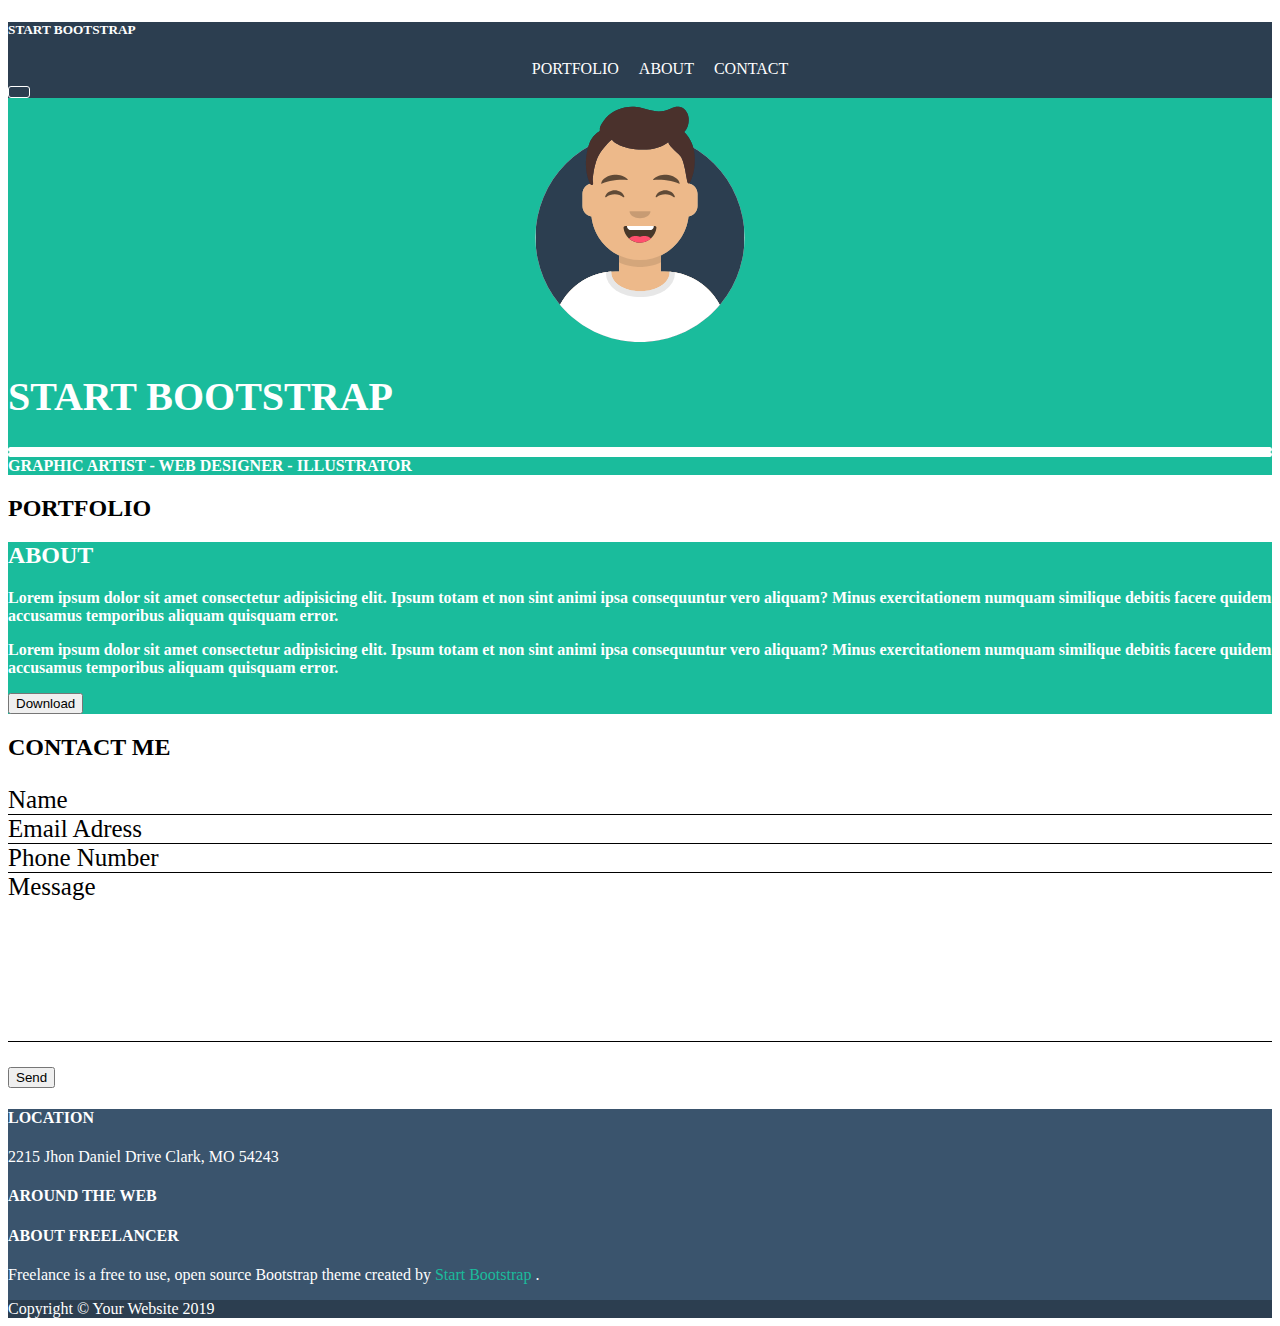
==== index.html @ 0c0be800 "Aggiunge contenuto hero" ====
<!DOCTYPE html>
<html lang="en">
<head>
    <meta charset="UTF-8">
    <meta http-equiv="X-UA-Compatible" content="IE=edge">
    <meta name="viewport" content="width=device-width, initial-scale=1.0">
    <link href="https://cdn.jsdelivr.net/npm/bootstrap@5.2.2/dist/css/bootstrap.min.css" rel="stylesheet" integrity="sha384-Zenh87qX5JnK2Jl0vWa8Ck2rdkQ2Bzep5IDxbcnCeuOxjzrPF/et3URy9Bv1WTRi" crossorigin="anonymous">
    <link rel="stylesheet" href="https://cdnjs.cloudflare.com/ajax/libs/font-awesome/6.2.0/css/all.min.css" integrity="sha512-xh6O/CkQoPOWDdYTDqeRdPCVd1SpvCA9XXcUnZS2FmJNp1coAFzvtCN9BmamE+4aHK8yyUHUSCcJHgXloTyT2A==" crossorigin="anonymous" referrerpolicy="no-referrer" />
    <link rel="stylesheet" href="css/style.css">
    <title>Bootstrap Freelancer</title>
</head>
<body class="debug">
    <header class="py-4">
        <div class="container">
            <div class="row align-items-center">
                <!-- prima colonna -->
                <div class="col">
                    <h5 class="mb-0">START BOOTSTRAP</h5>
                </div>
                <!-- /prima colonna -->
                <!-- seconda colonna sm -->
                <div class="col-6 d-none d-sm-block">
                    <ul class="p-0 ms-main-nav">
                        <li>
                            <a href="#">PORTFOLIO</a>
                        </li>
                        <li>
                            <a href="#">ABOUT</a>
                        </li>
                        <li>
                            <a href="#">CONTACT</a>
                        </li>
                    </ul>
                </div>
                <!-- /seconda colonna sm -->
                <!-- seconda colonna xs -->
                <div class="col-2 d-block d-sm-none">
                    <button class="ms-btn-primary"><i class="fa-solid fa-bars"></i></button>
                </div>
                <!-- /seconda colonna xs -->
            </div>
        </div>
    </header>
    <main>
        <!-- sezione HERO -->
        <section id="ms-hero" class="py-5">
            <div class="container text-center">
                <div class="ms-hero-img">
                    <img class="img-fluid" src="img/avatar.svg" alt="immagine avatar">
                </div>
                <h1 class="py-4">START BOOTSTRAP</h1>
                <!-- decorazioni -->
                <div class="row justify-content-center align-items-center mb-4">
                    <div class="col-2 ms-lateral-col"></div>
                    <div class="col-2 ms-col-center"><i class="fa-solid fa-star"></i></div>
                    <div class="col-2 ms-lateral-col"></div>
                </div>
                <!-- /decorazioni -->
                <span>GRAPHIC ARTIST - WEB DESIGNER - ILLUSTRATOR</span>
            </div>
        </section>
        <!-- /sezione HERO -->
        <!-- sezione PORTFOLIO -->
        <section id="ms-portfolio" class="py-5">
            <div class="container text-center">
                <h2>PORTFOLIO</h2>
                <!-- decorazioni -->
                <div class="row justify-content-center my-4">
                    <div class="col-2"></div>
                    <div class="col-1"></div>
                    <div class="col-2"></div>
                </div>
                <!-- /decorazioni -->
                <!-- cards -->
                <div class="row">
                    <div class="col-12 col-sm-6 col-lg-4 p-3">
                        <div class="ms-img-card"></div>
                    </div>
                    <div class="col-12 col-sm-6 col-lg-4 p-3">
                        <div class="ms-img-card"></div>
                    </div>
                    <div class="col-12 col-sm-6 col-lg-4 p-3">
                        <div class="ms-img-card"></div>
                    </div>
                    <div class="col-12 col-sm-6 col-lg-4 p-3">
                        <div class="ms-img-card"></div>
                    </div>
                    <div class="col-12 col-sm-6 col-lg-4 p-3">
                        <div class="ms-img-card"></div>
                    </div>
                    <div class="col-12 col-sm-6 col-lg-4 p-3">
                        <div class="ms-img-card"></div>
                    </div>
                </div>
                <!-- /cards -->
            </div>
        </section>
        <!-- /sezione PORTFOLIO -->
        <!-- sezione ABOUT -->
        <section id="ms-about" class="py-5">
            <div class="container">
                <h2 class="text-center">ABOUT</h2>
                <!-- decorazioni -->
                <div class="row justify-content-center my-4">
                    <div class="col-2"></div>
                    <div class="col-1"></div>
                    <div class="col-2"></div>
                </div>
                <!-- /decorazioni -->
                <!-- testo -->
                <div class="row justify-content-center">
                    <div class="col-8 col-sm-4">
                        <p>Lorem ipsum dolor sit amet consectetur adipisicing elit. Ipsum totam et non sint animi ipsa consequuntur vero aliquam? Minus exercitationem numquam similique debitis facere quidem accusamus temporibus aliquam quisquam error.</p>
                    </div>
                    <div class="col-8 col-sm-4">
                        <p>Lorem ipsum dolor sit amet consectetur adipisicing elit. Ipsum totam et non sint animi ipsa consequuntur vero aliquam? Minus exercitationem numquam similique debitis facere quidem accusamus temporibus aliquam quisquam error.</p>
                    </div>
                </div>
                <!-- /testo -->
                <!-- bottone download -->
                <div class="row justify-content-center my-3">
                    <button>Download</button>
                </div>
                <!-- /bottone download -->
            </div>
        </section>
        <!-- /sezione ABOUT -->
        <!-- sezione CONTACT -->
        <section id="ms-contact" class="py-5">
            <div class="container">
                <h2 class="text-center">CONTACT ME</h2>
                <!-- decorazioni -->
                <div class="row justify-content-center my-4">
                    <div class="col-2"></div>
                    <div class="col-1"></div>
                    <div class="col-2"></div>
                </div>
                <!-- /decorazioni -->
                <!-- contact form -->
                <div class="row justify-content-center">
                    <div class="col-8">
                        <ul class="ms-form">
                            <li class="pb-4">
                                <a href="#">Name</a>
                            </li>
                            <li class="py-4">
                                <a href="#">Email Adress</a>
                            </li>
                            <li class="py-4">
                                <a href="#">Phone Number</a>
                            </li>
                            <li class="pt-4">
                                <a href="#">Message</a>
                            </li>
                        </ul>
                    </div>
                </div>
                <!-- /contact form -->
                <!-- bottone send -->
                <div class="row">
                    <div class="col offset-2">
                        <button class="mt-3">Send</button>
                    </div>
                </div>     
                <!-- /bottone send -->        
            </div>
        </section>
        <!-- /sezione CONTACT -->
    </main>
    <footer class="pt-5">
        <!-- parte superiore footer -->
        <div class="container ms-footer-top pb-5">
            <div class="row justify-content-around">
                <!-- prima colonna -->
                <div class="col12 col-sm-3 text-center">
                    <h4>LOCATION</h4>
                    <div>2215 Jhon Daniel Drive Clark, MO 54243</div>
                </div>
                <!-- /prima colonna -->
                <!-- seconda colonna -->
                <div class="col12 col-sm-4 text-center my-5 my-sm-0">
                    <h4>AROUND THE WEB</h4>
                    <div class="row justify-content-center">
                        <div class="col-2 col-sm-3"></div>
                        <div class="col-2 col-sm-3"></div>
                        <div class="col-2 col-sm-3"></div>
                        <div class="col-2 col-sm-3"></div>
                    </div>
                </div>
                <!-- /seconda colonna -->
                <!-- terza colonna -->
                <div class="col12 col-sm-3 text-center">
                    <h4>ABOUT FREELANCER</h4>
                    <p>Freelance is a free to use, open source Bootstrap theme created by <a href="#">Start Bootstrap</a> .</p>
                </div>
                <!-- /terza colonna -->
            </div>
        </div>
        <!-- /parte superiore footer -->
        <!-- parte inferiore footer -->
        <div class="ms-footerbottom text-center py-5">
            <span>Copyright © Your Website 2019</span>
        </div>
        <!-- /parte inferiore footer -->
    </footer>
    <script src="https://cdn.jsdelivr.net/npm/bootstrap@5.2.2/dist/js/bootstrap.bundle.min.js" integrity="sha384-OERcA2EqjJCMA+/3y+gxIOqMEjwtxJY7qPCqsdltbNJuaOe923+mo//f6V8Qbsw3" crossorigin="anonymous"></script>
</body>
</html>
---- css/style.css ----
/* VARIABLES */
:root{
    --ms-primary-color: #2c3e50;
    --ms-secondary-color: #1abc9c;
}
/* HEADER */
header{
    background-color: var(--ms-primary-color);
    color: white;
    position: sticky;
    top: 0;
    left: 0;
    width: 100%;
}
.ms-main-nav{
    list-style: none;  
    display: flex;  
    align-items: center;
    margin: auto;
    justify-content: center;
}
.ms-main-nav li{
    padding: 0 .625rem;
}
.ms-main-nav a{
    text-decoration: none;
    color: inherit;
}
.ms-btn-primary{
    border: .0625rem solid white;
    background-color: transparent;
    color: #888888;
    border-radius: .1875rem;
    padding: .3125rem .625rem;
    line-height: 0;
}
/* sezione HERO */
#ms-hero{
    background-color: var(--ms-secondary-color);
    color: white;
    font-weight: bold;
}
.ms-hero-img{
    max-width: 14.375rem;
    margin-left: auto;
    margin-right: auto;
}
#ms-hero h1{
    font-size: 2.5rem;
    font-weight: bold;
}
.ms-lateral-col{
    height: .3125rem;
    background-color: white;
    border-radius: .3125rem;
}
.ms-col-center{
    font-size: 2.1875rem;
}
/* sezione ABOUT */
#ms-about{
    background-color: var(--ms-secondary-color);
    color: white;
    font-weight: bold;
}
#ms-about button{
    max-width: 9.375rem;
}
/* sezione CONTACT */
.ms-form{
    list-style: none; 
    font-size: 1.5625rem;
    padding-bottom: 8.75rem;
    border-bottom: 1px solid;
    padding-left: 0;
    margin-left: 0;
}
.ms-form a{
    text-decoration: none;
    color: inherit;
}
.ms-form li:not(:last-child) {
    border-bottom: 1px solid;
}
/* FOOTER */
footer{
    color: white;
    background-color: #3a546d;
}
.ms-footer-top a{
    text-decoration: none;
    color: var(--ms-secondary-color);
}
/* parte inferiore footer */
.ms-footerbottom{
    background-color: var(--ms-primary-color);
}
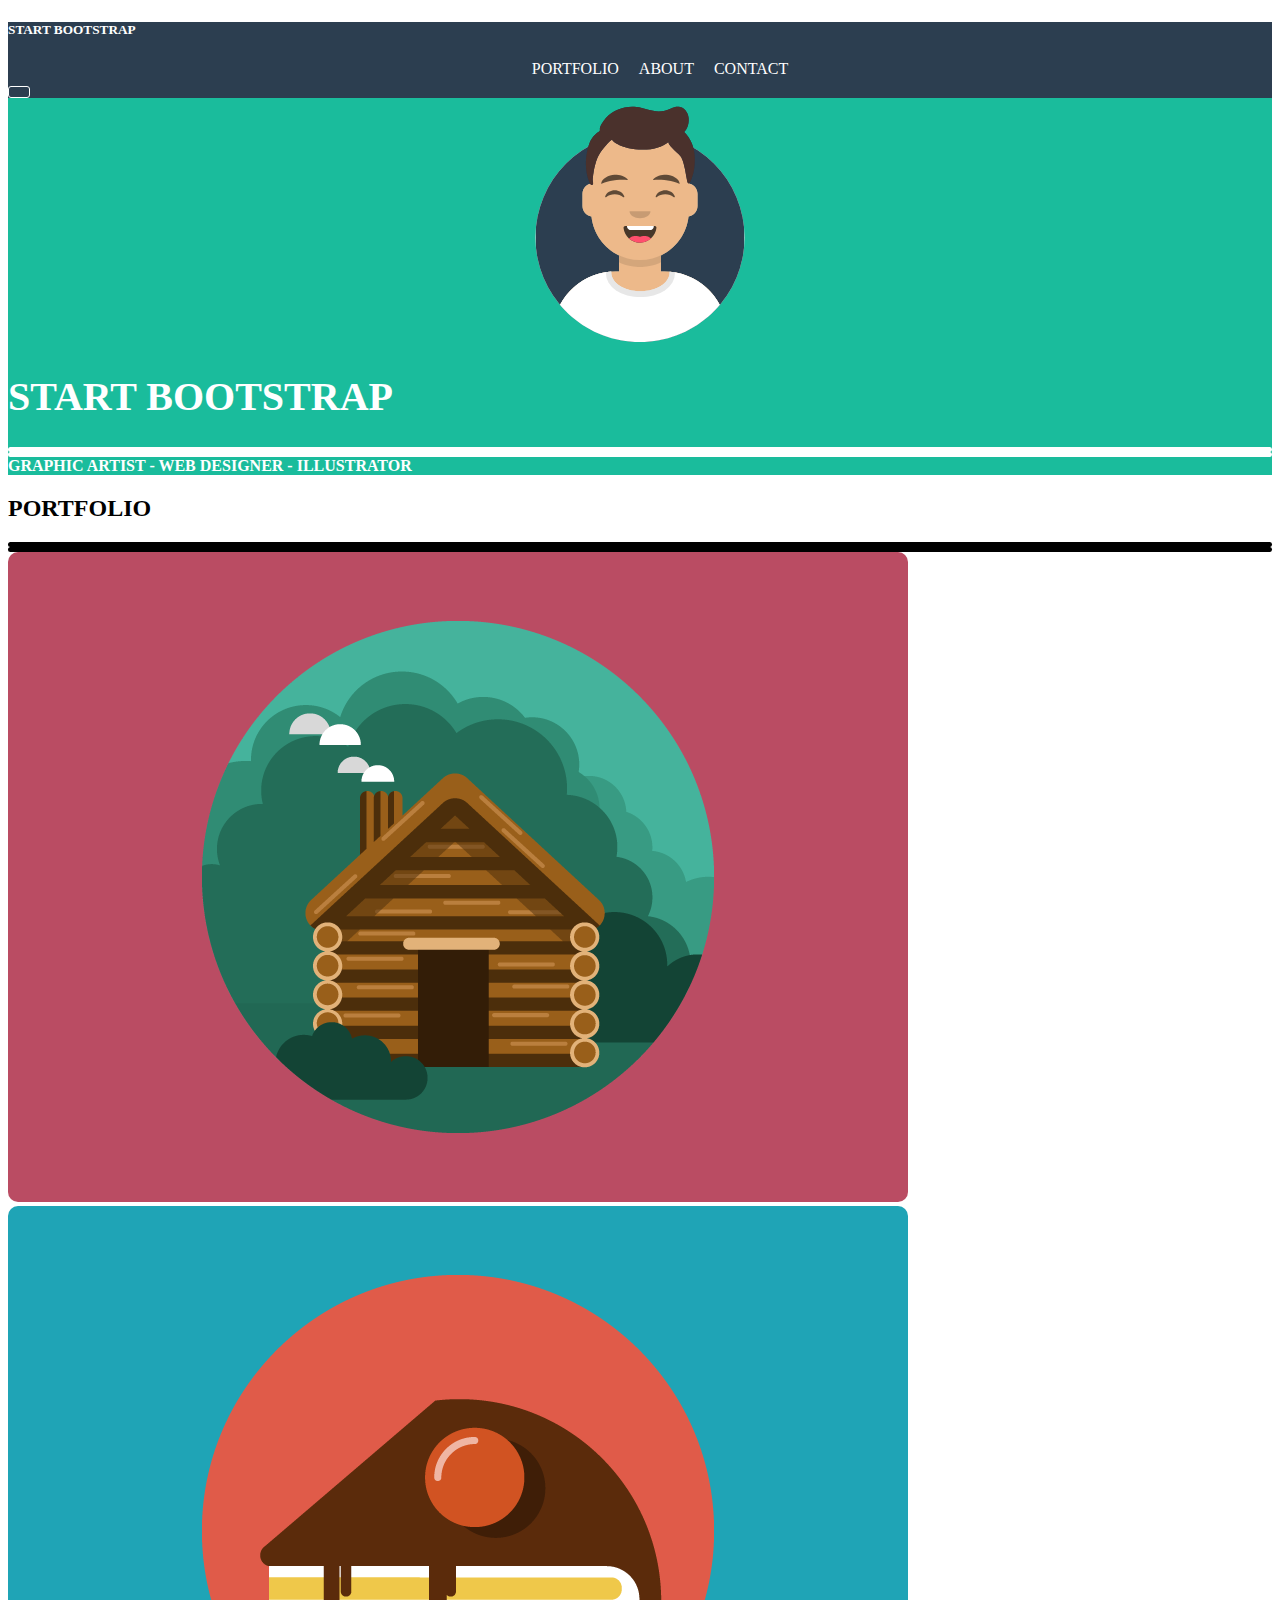
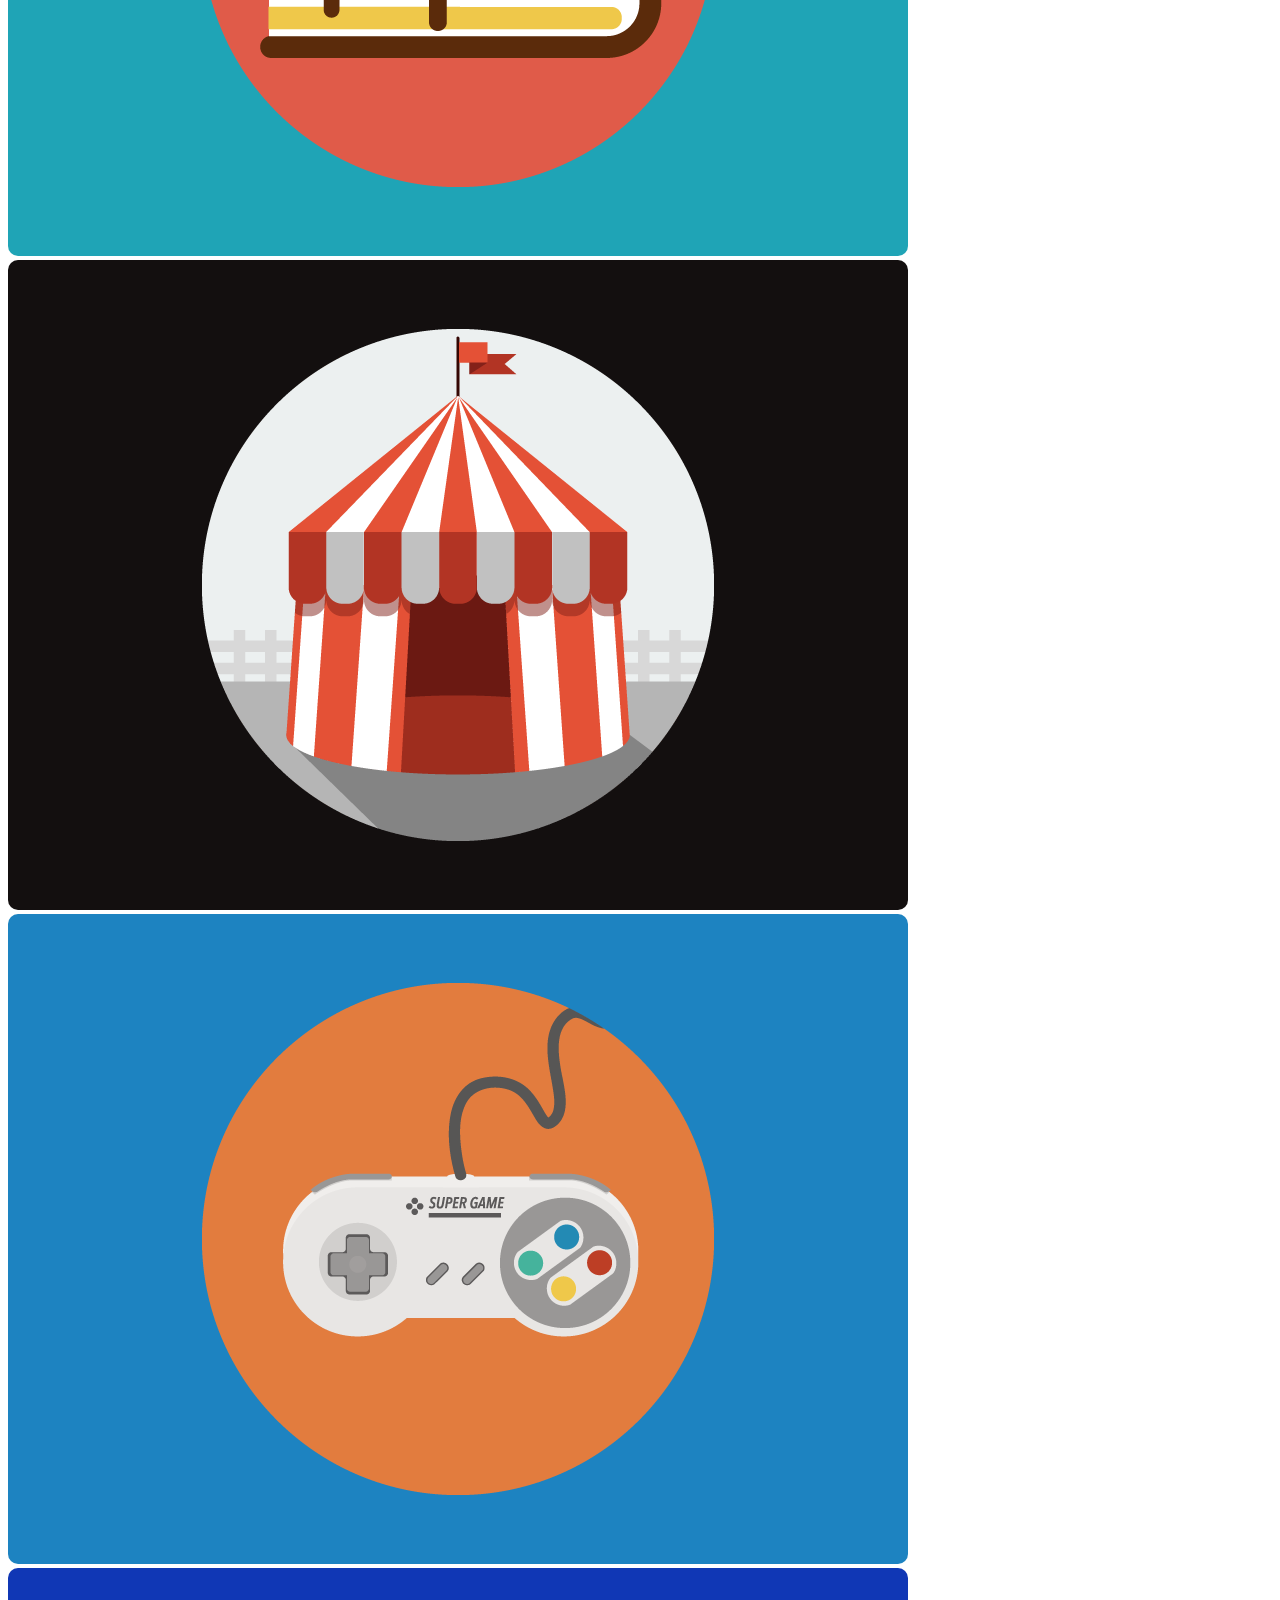
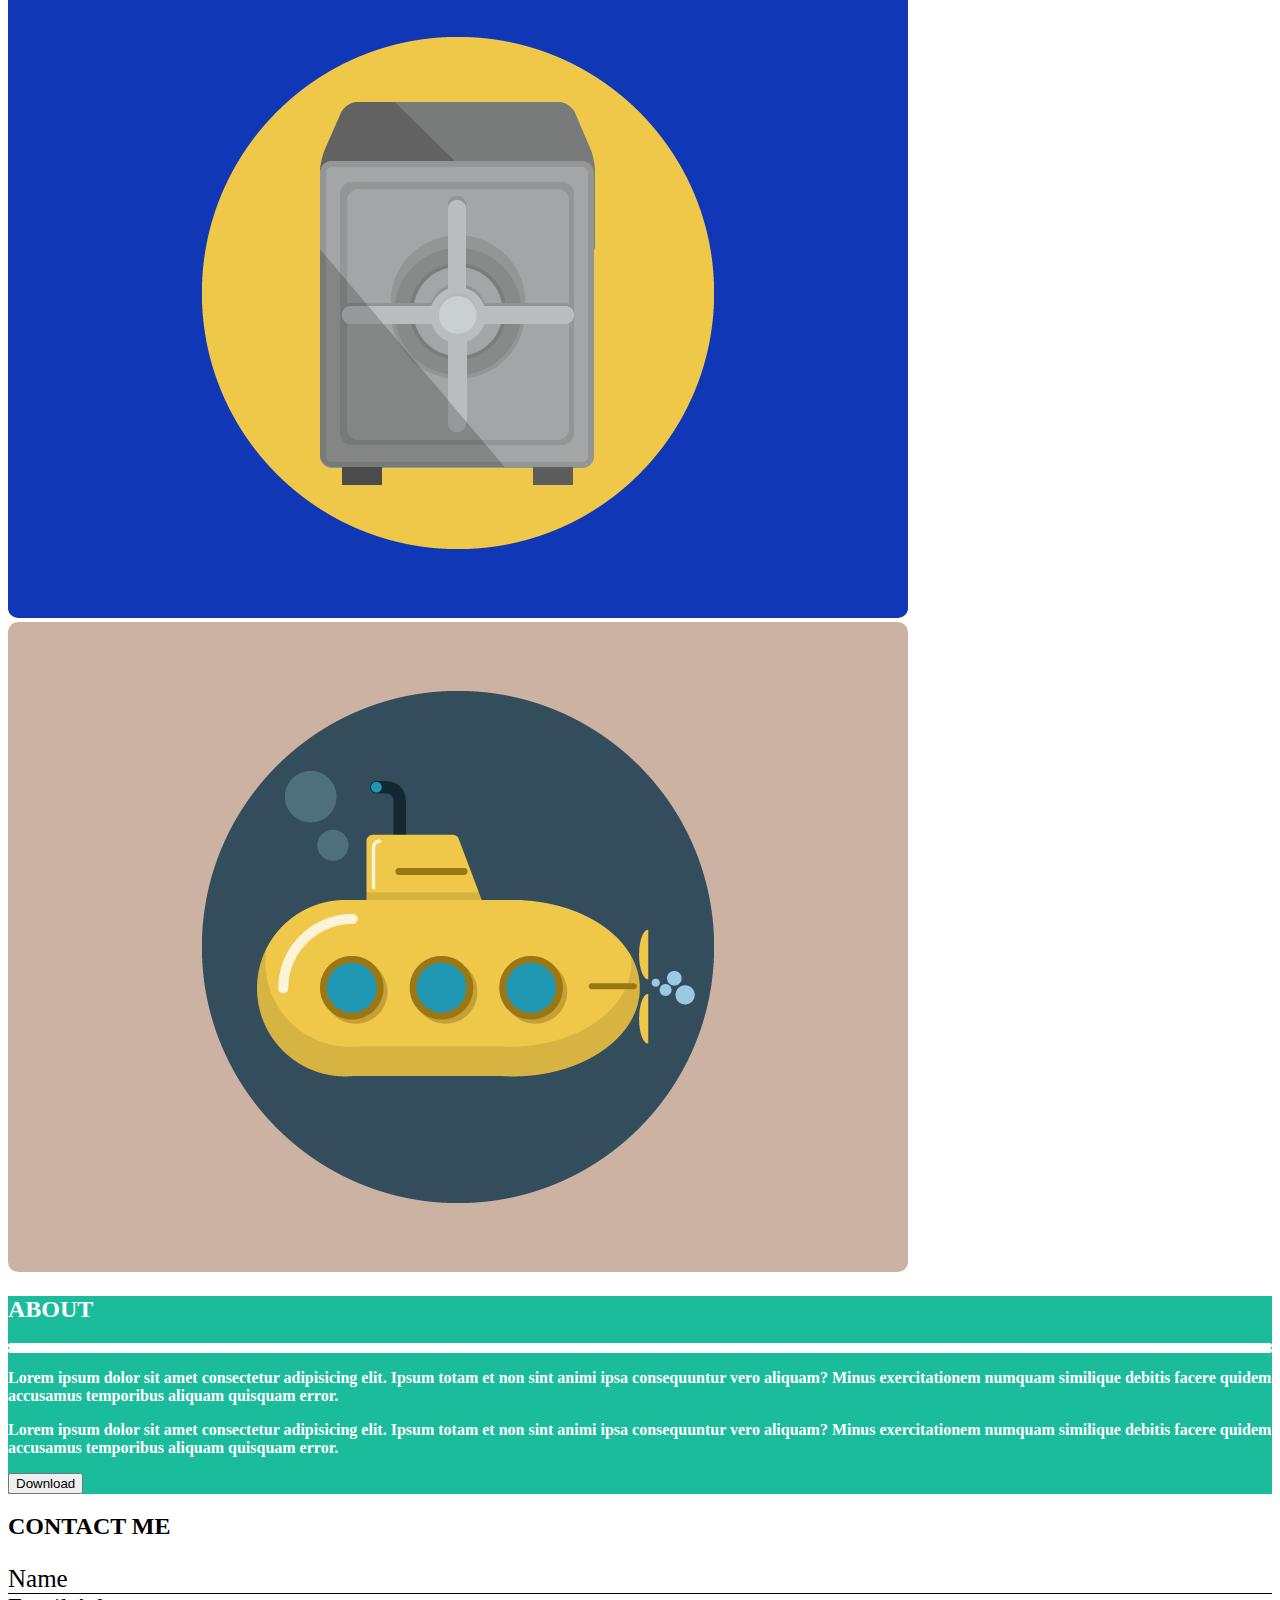
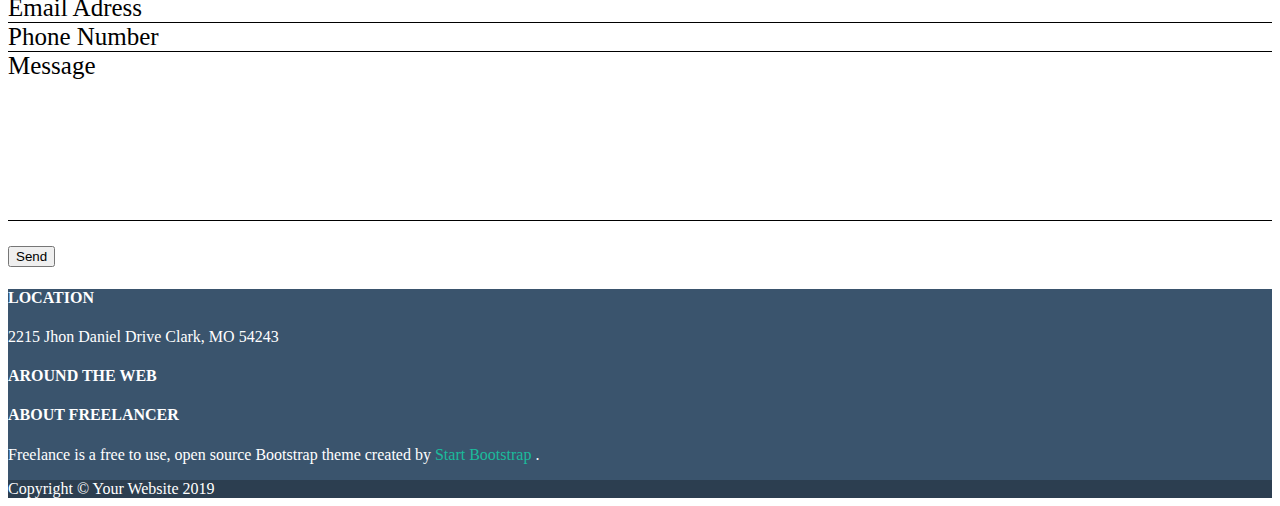
==== commit 648ff9e9: "Aggiunge contenuto sezione portfolio" ====
--- a/index.html
+++ b/index.html
@@ -51,9 +51,9 @@
                 <h1 class="py-4">START BOOTSTRAP</h1>
                 <!-- decorazioni -->
                 <div class="row justify-content-center align-items-center mb-4">
-                    <div class="col-2 ms-lateral-col"></div>
+                    <div class="col-2 ms-lateral-col white-dec"></div>
                     <div class="col-2 ms-col-center"><i class="fa-solid fa-star"></i></div>
-                    <div class="col-2 ms-lateral-col"></div>
+                    <div class="col-2 ms-lateral-col white-dec"></div>
                 </div>
                 <!-- /decorazioni -->
                 <span>GRAPHIC ARTIST - WEB DESIGNER - ILLUSTRATOR</span>
@@ -65,31 +65,31 @@
             <div class="container text-center">
                 <h2>PORTFOLIO</h2>
                 <!-- decorazioni -->
-                <div class="row justify-content-center my-4">
-                    <div class="col-2"></div>
-                    <div class="col-1"></div>
-                    <div class="col-2"></div>
+                <div class="row justify-content-center align-items-center mb-4">
+                    <div class="col-2 ms-lateral-col black-dec"></div>
+                    <div class="col-2 ms-col-center"><i class="fa-solid fa-star"></i></div>
+                    <div class="col-2 ms-lateral-col black-dec"></div>
                 </div>
                 <!-- /decorazioni -->
                 <!-- cards -->
                 <div class="row">
                     <div class="col-12 col-sm-6 col-lg-4 p-3">
-                        <div class="ms-img-card"></div>
-                    </div>
-                    <div class="col-12 col-sm-6 col-lg-4 p-3">
-                        <div class="ms-img-card"></div>
-                    </div>
-                    <div class="col-12 col-sm-6 col-lg-4 p-3">
-                        <div class="ms-img-card"></div>
-                    </div>
-                    <div class="col-12 col-sm-6 col-lg-4 p-3">
-                        <div class="ms-img-card"></div>
-                    </div>
-                    <div class="col-12 col-sm-6 col-lg-4 p-3">
-                        <div class="ms-img-card"></div>
-                    </div>
-                    <div class="col-12 col-sm-6 col-lg-4 p-3">
-                        <div class="ms-img-card"></div>
+                        <img class="img-fluid" src="img/cabin.png" alt="immagine baita">
+                    </div>
+                    <div class="col-12 col-sm-6 col-lg-4 p-3">
+                        <img class="img-fluid" src="img/cake.png" alt="immagine torta">
+                    </div>
+                    <div class="col-12 col-sm-6 col-lg-4 p-3">
+                        <img class="img-fluid" src="img/circus.png" alt="immagine circo">
+                    </div>
+                    <div class="col-12 col-sm-6 col-lg-4 p-3">
+                        <img class="img-fluid" src="img/game.png" alt="immagine joystick">
+                    </div>
+                    <div class="col-12 col-sm-6 col-lg-4 p-3">
+                        <img class="img-fluid" src="img/safe.png" alt="immagine cassaforte">
+                    </div>
+                    <div class="col-12 col-sm-6 col-lg-4 p-3">
+                        <img class="img-fluid" src="img/submarine.png" alt="immagine cassaforte">
                     </div>
                 </div>
                 <!-- /cards -->
@@ -101,10 +101,10 @@
             <div class="container">
                 <h2 class="text-center">ABOUT</h2>
                 <!-- decorazioni -->
-                <div class="row justify-content-center my-4">
-                    <div class="col-2"></div>
-                    <div class="col-1"></div>
-                    <div class="col-2"></div>
+                <div class="row justify-content-center align-items-center mb-4">
+                    <div class="col-2 ms-lateral-col white-dec"></div>
+                    <div class="col-2 ms-col-center text-center"><i class="fa-solid fa-star"></i></div>
+                    <div class="col-2 ms-lateral-col white-dec"></div>
                 </div>
                 <!-- /decorazioni -->
                 <!-- testo -->
--- a/css/style.css
+++ b/css/style.css
@@ -51,11 +51,20 @@
 }
 .ms-lateral-col{
     height: .3125rem;
-    background-color: white;
     border-radius: .3125rem;
 }
 .ms-col-center{
     font-size: 2.1875rem;
+}
+.white-dec{
+    background-color: white;
+}
+/* sezione PORTFOLIO */
+.black-dec{
+    background-color: black;
+}
+#ms-portfolio img{
+    border-radius: .625rem;
 }
 /* sezione ABOUT */
 #ms-about{
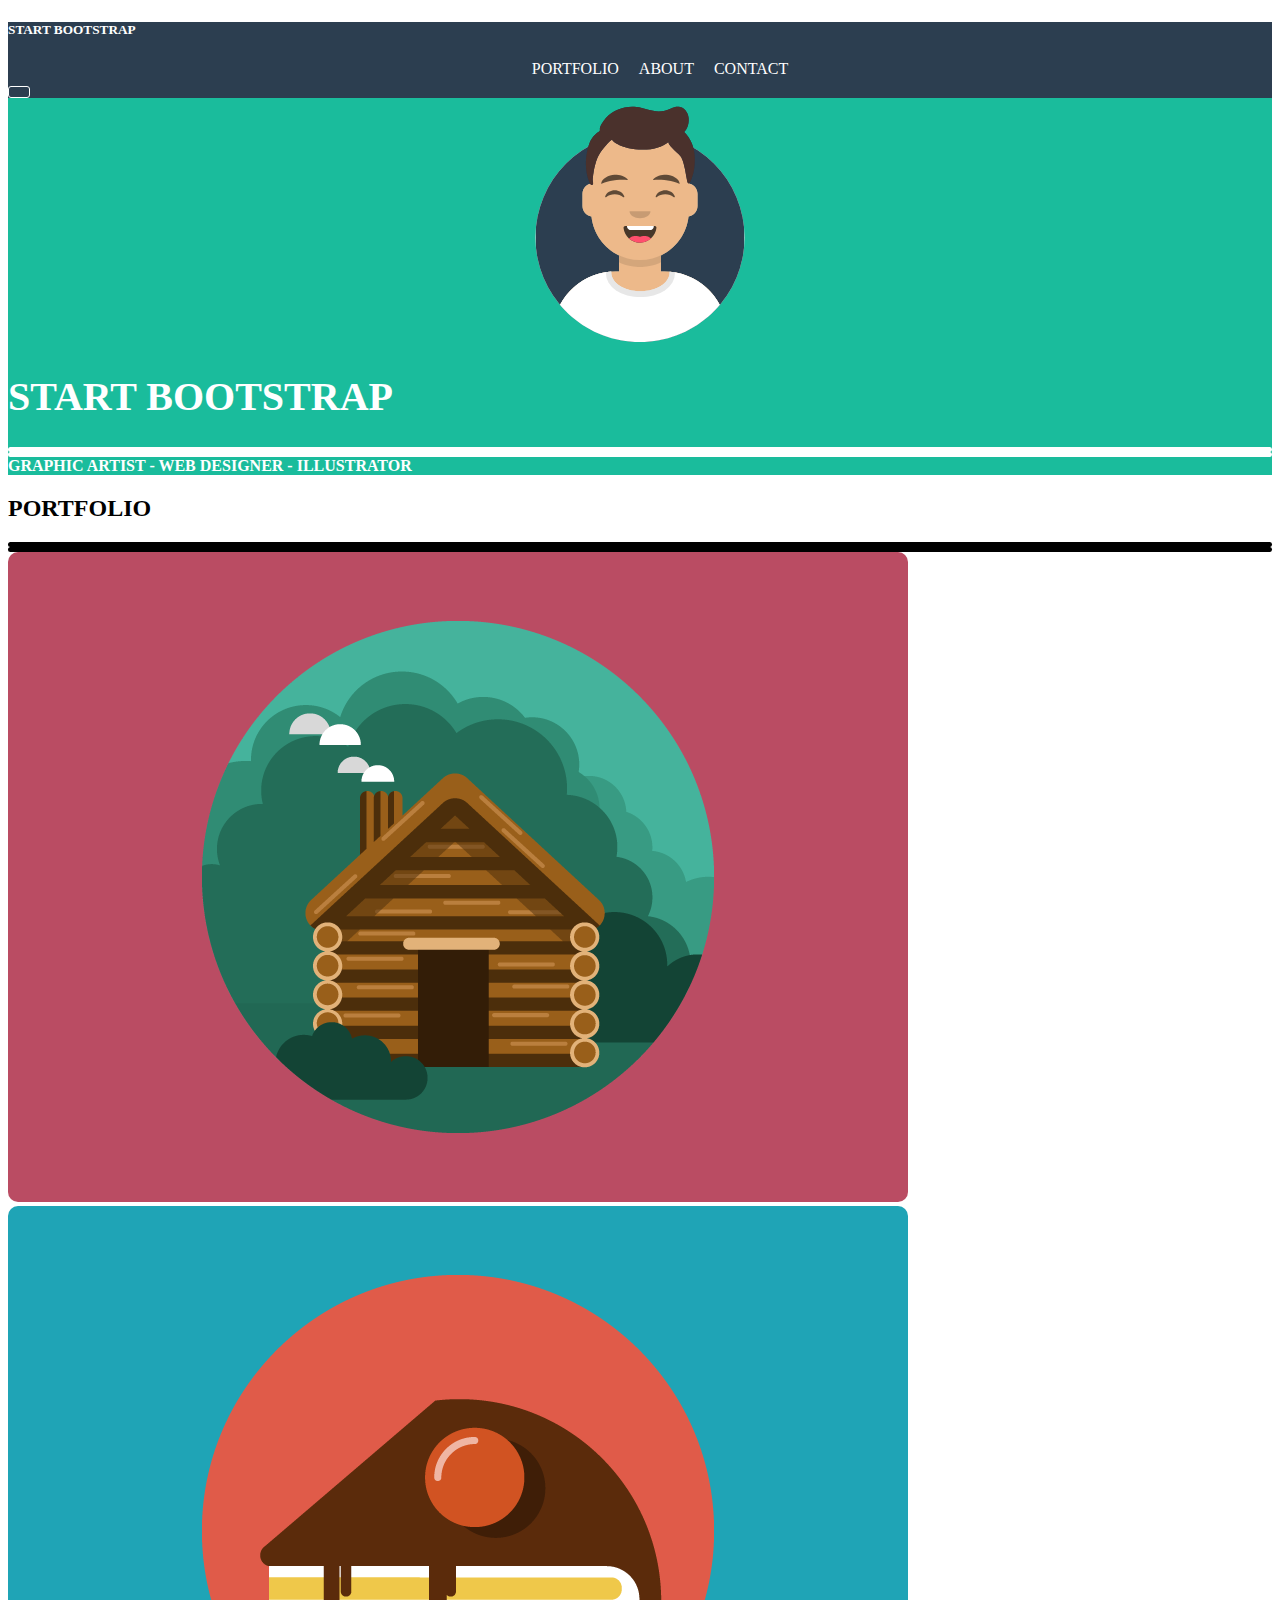
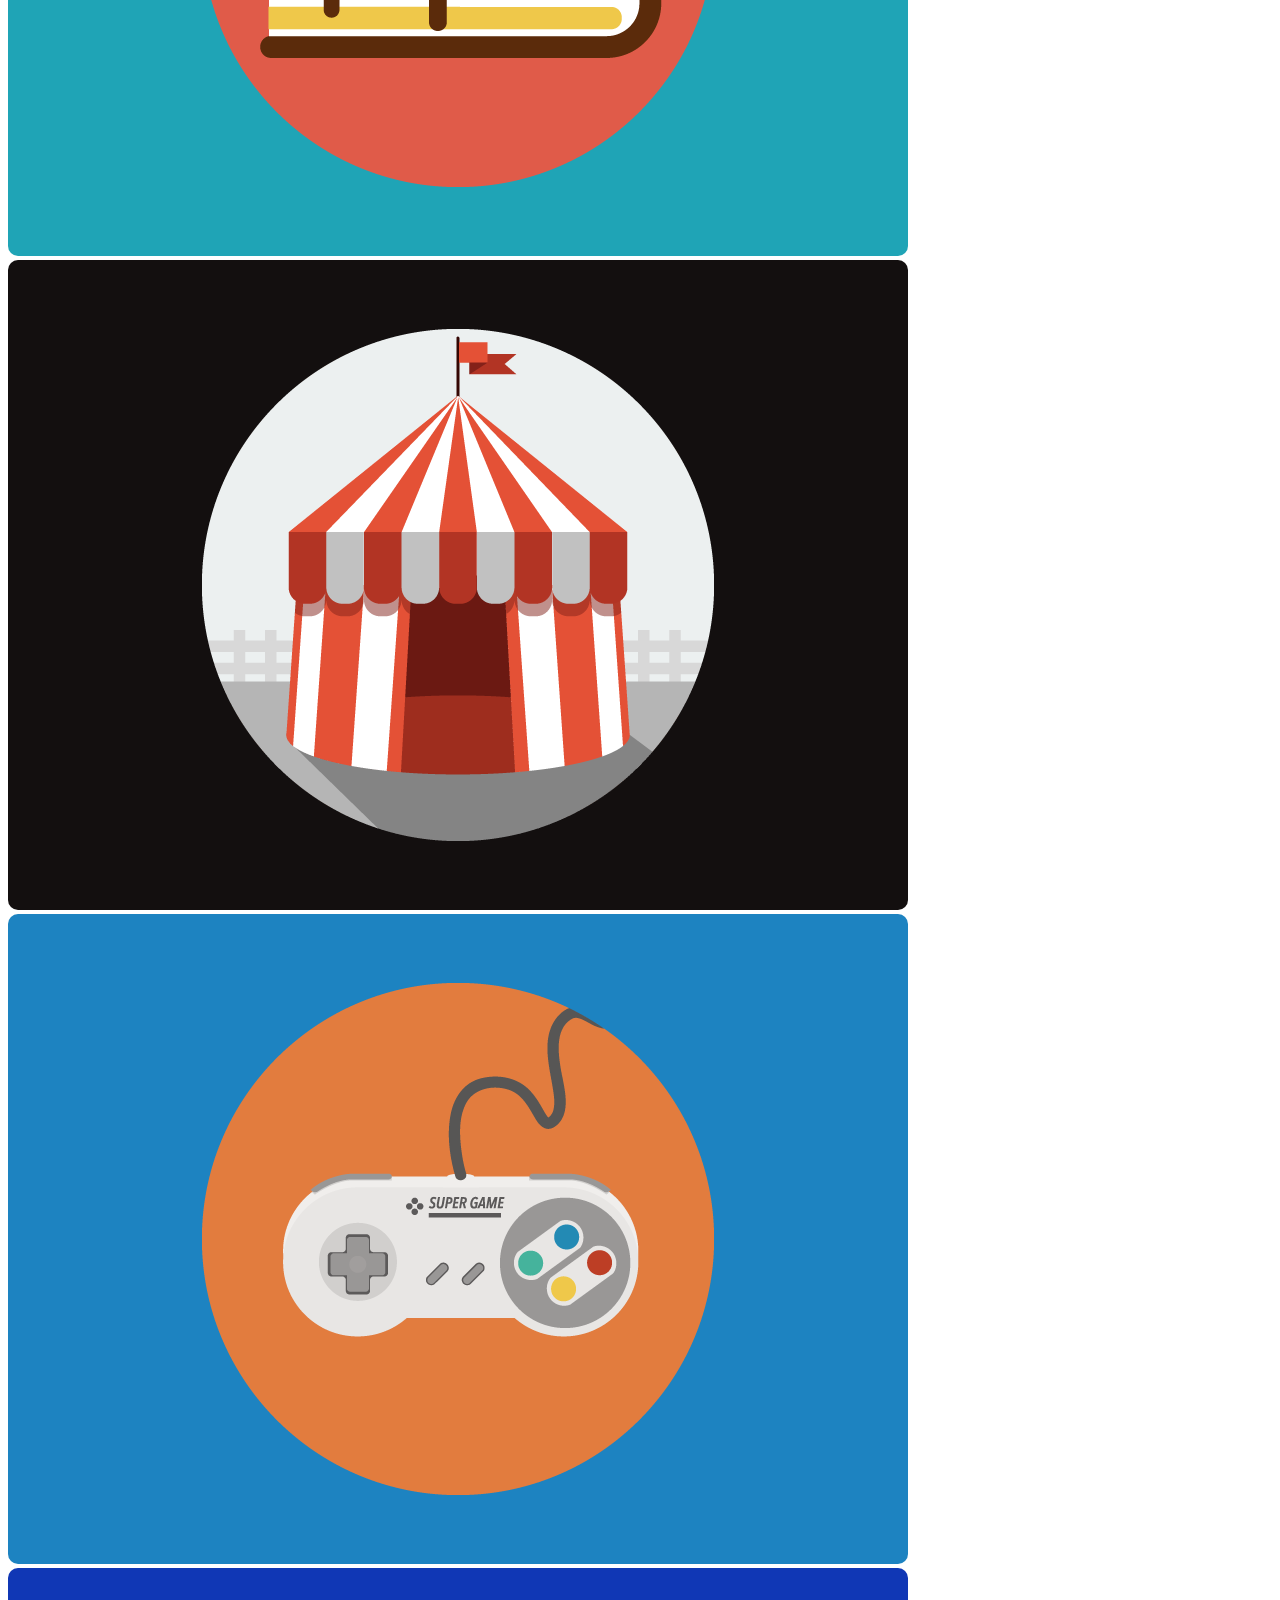
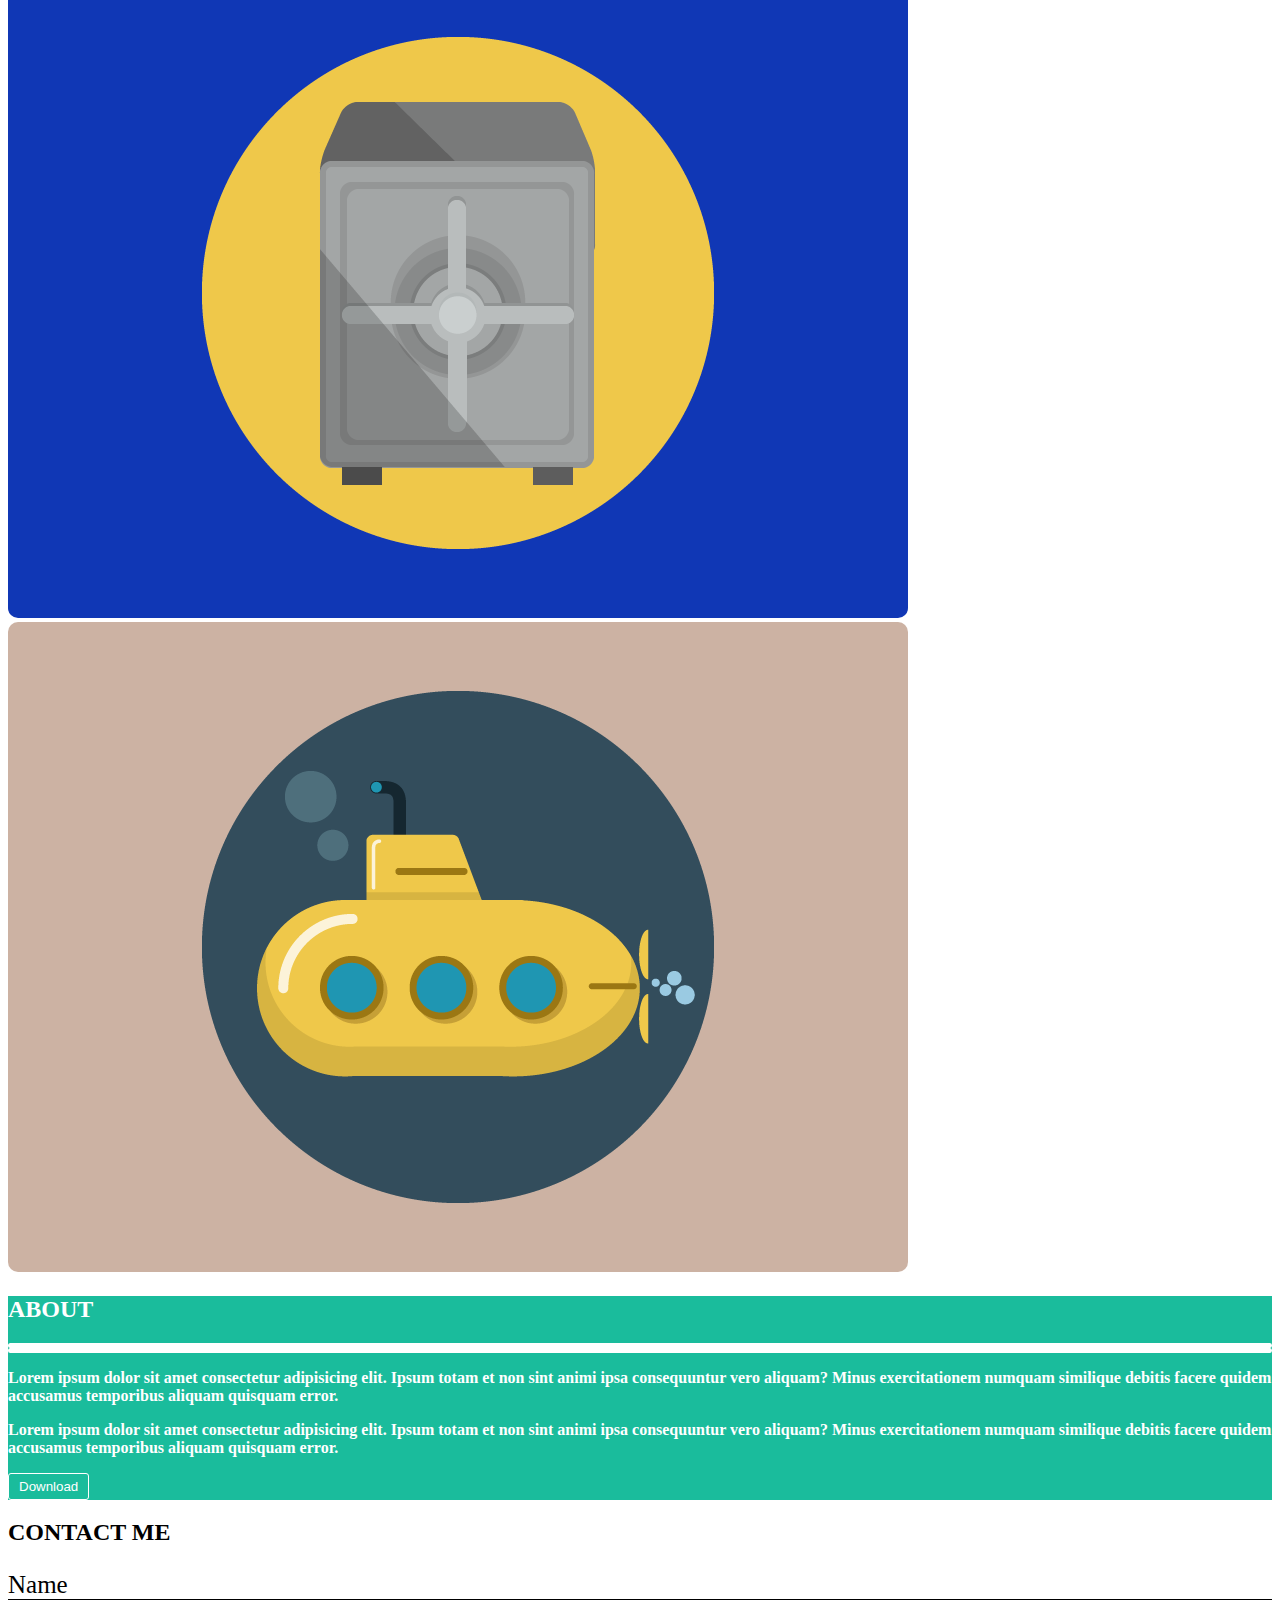
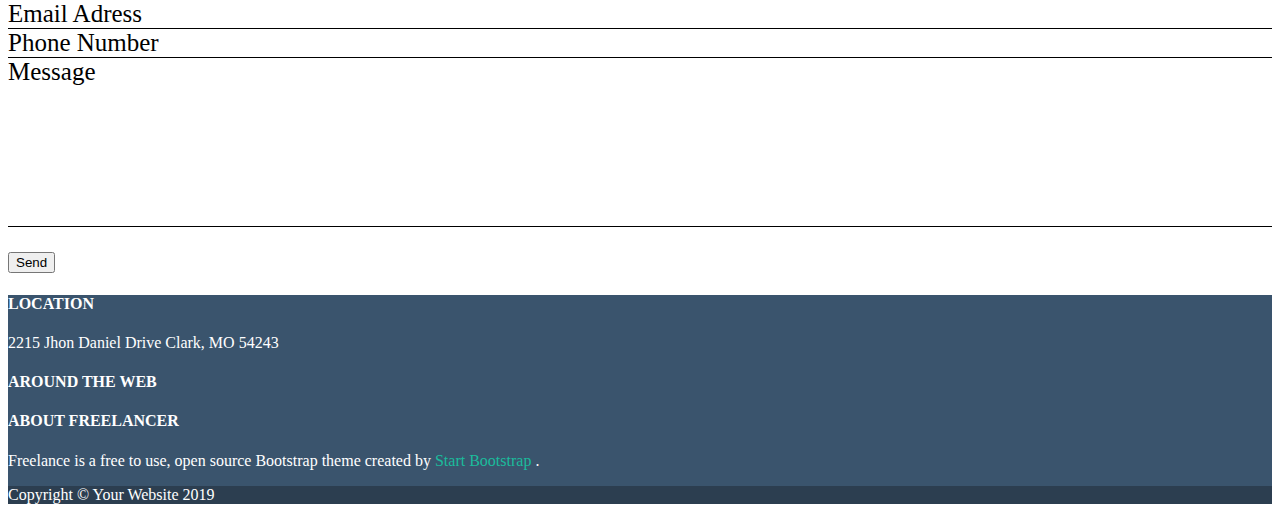
==== commit 248e6899: "Aggiunge contenuto sezione about" ====
--- a/index.html
+++ b/index.html
@@ -9,7 +9,7 @@
     <link rel="stylesheet" href="css/style.css">
     <title>Bootstrap Freelancer</title>
 </head>
-<body class="debug">
+<body>
     <header class="py-4">
         <div class="container">
             <div class="row align-items-center">
@@ -35,7 +35,7 @@
                 <!-- /seconda colonna sm -->
                 <!-- seconda colonna xs -->
                 <div class="col-2 d-block d-sm-none">
-                    <button class="ms-btn-primary"><i class="fa-solid fa-bars"></i></button>
+                    <button class="ms-btn-primary ms-btn"><i class="fa-solid fa-bars"></i></button>
                 </div>
                 <!-- /seconda colonna xs -->
             </div>
@@ -119,7 +119,7 @@
                 <!-- /testo -->
                 <!-- bottone download -->
                 <div class="row justify-content-center my-3">
-                    <button>Download</button>
+                    <button class="ms-btn ms-secondary-btn"><i class="fa-solid fa-download"></i> Download</button>
                 </div>
                 <!-- /bottone download -->
             </div>
--- a/css/style.css
+++ b/css/style.css
@@ -2,6 +2,12 @@
 :root{
     --ms-primary-color: #2c3e50;
     --ms-secondary-color: #1abc9c;
+}
+/* BUTTONS */
+.ms-btn{
+    background-color: transparent;
+    border-radius: .1875rem;
+    padding: .3125rem .625rem;
 }
 /* HEADER */
 header{
@@ -28,10 +34,7 @@
 }
 .ms-btn-primary{
     border: .0625rem solid white;
-    background-color: transparent;
     color: #888888;
-    border-radius: .1875rem;
-    padding: .3125rem .625rem;
     line-height: 0;
 }
 /* sezione HERO */
@@ -72,8 +75,10 @@
     color: white;
     font-weight: bold;
 }
-#ms-about button{
+.ms-secondary-btn{
     max-width: 9.375rem;
+    border: 1px solid white;
+    color:white;
 }
 /* sezione CONTACT */
 .ms-form{
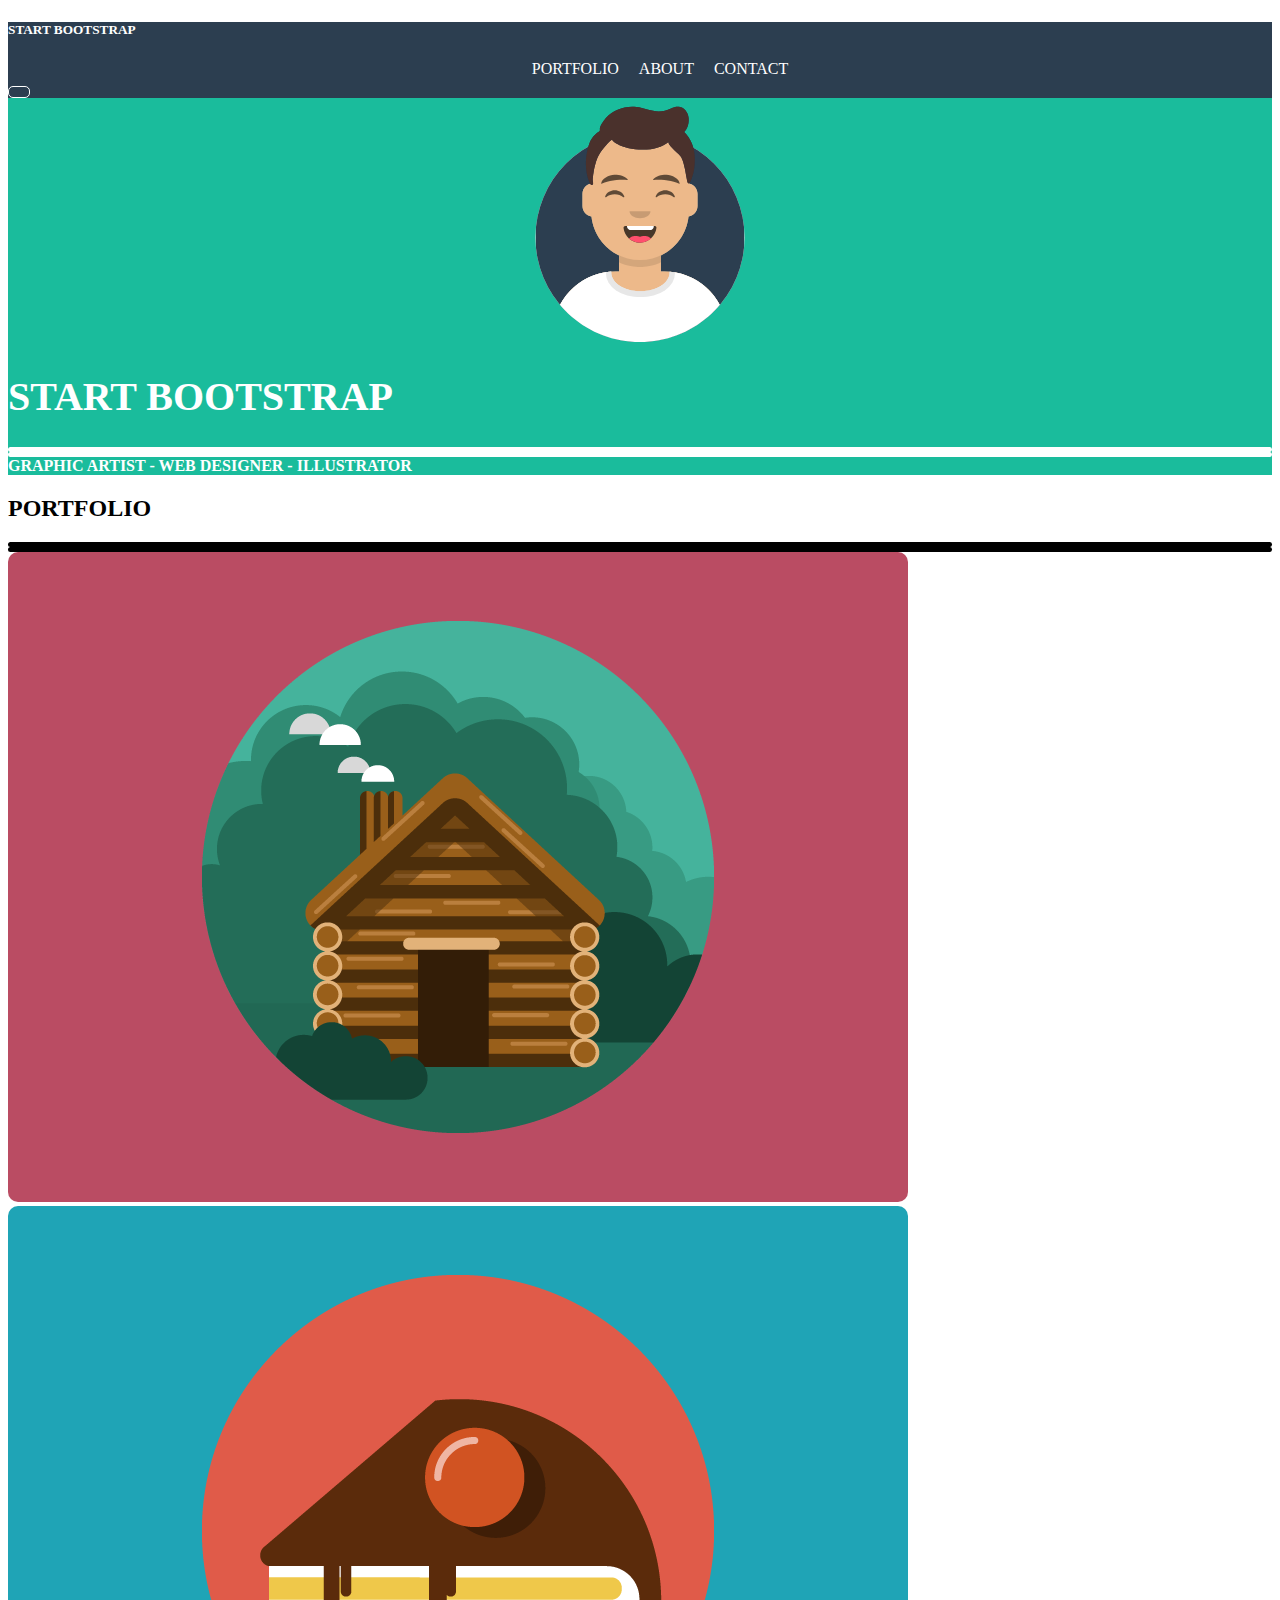
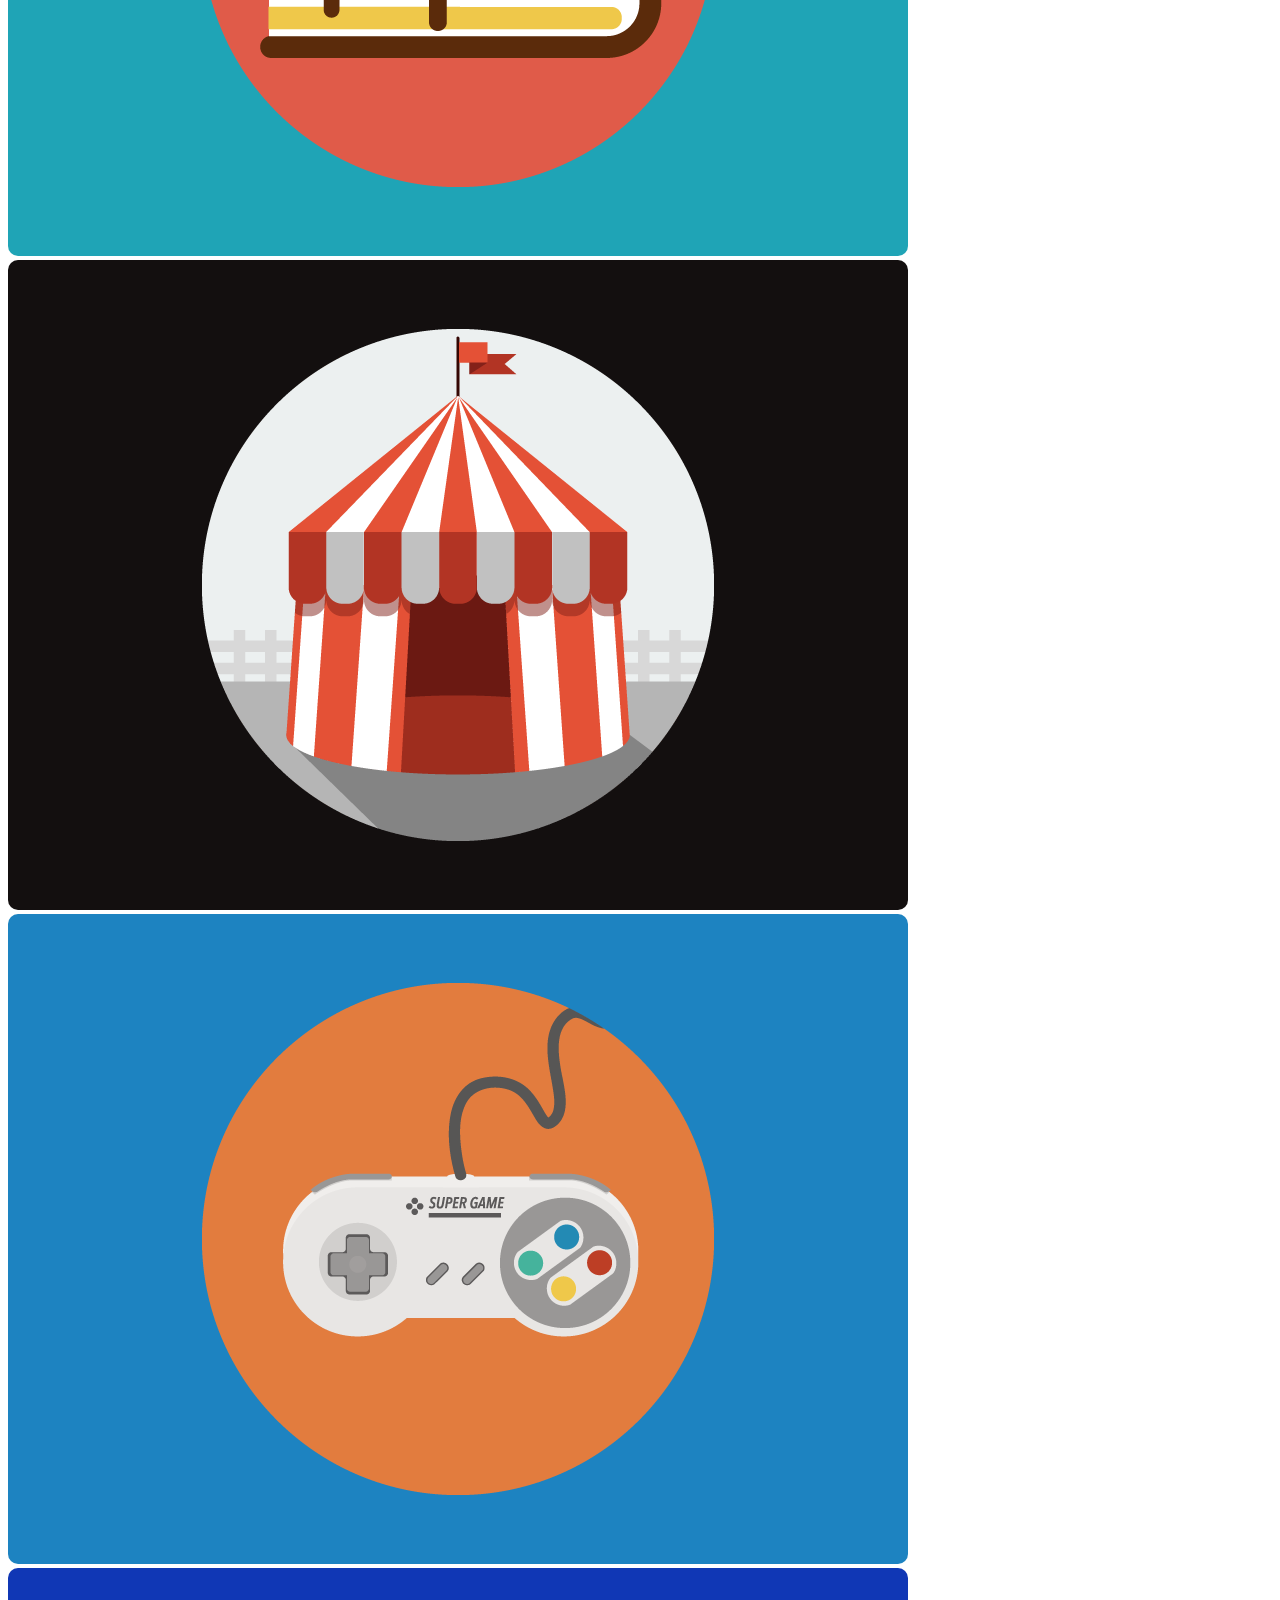
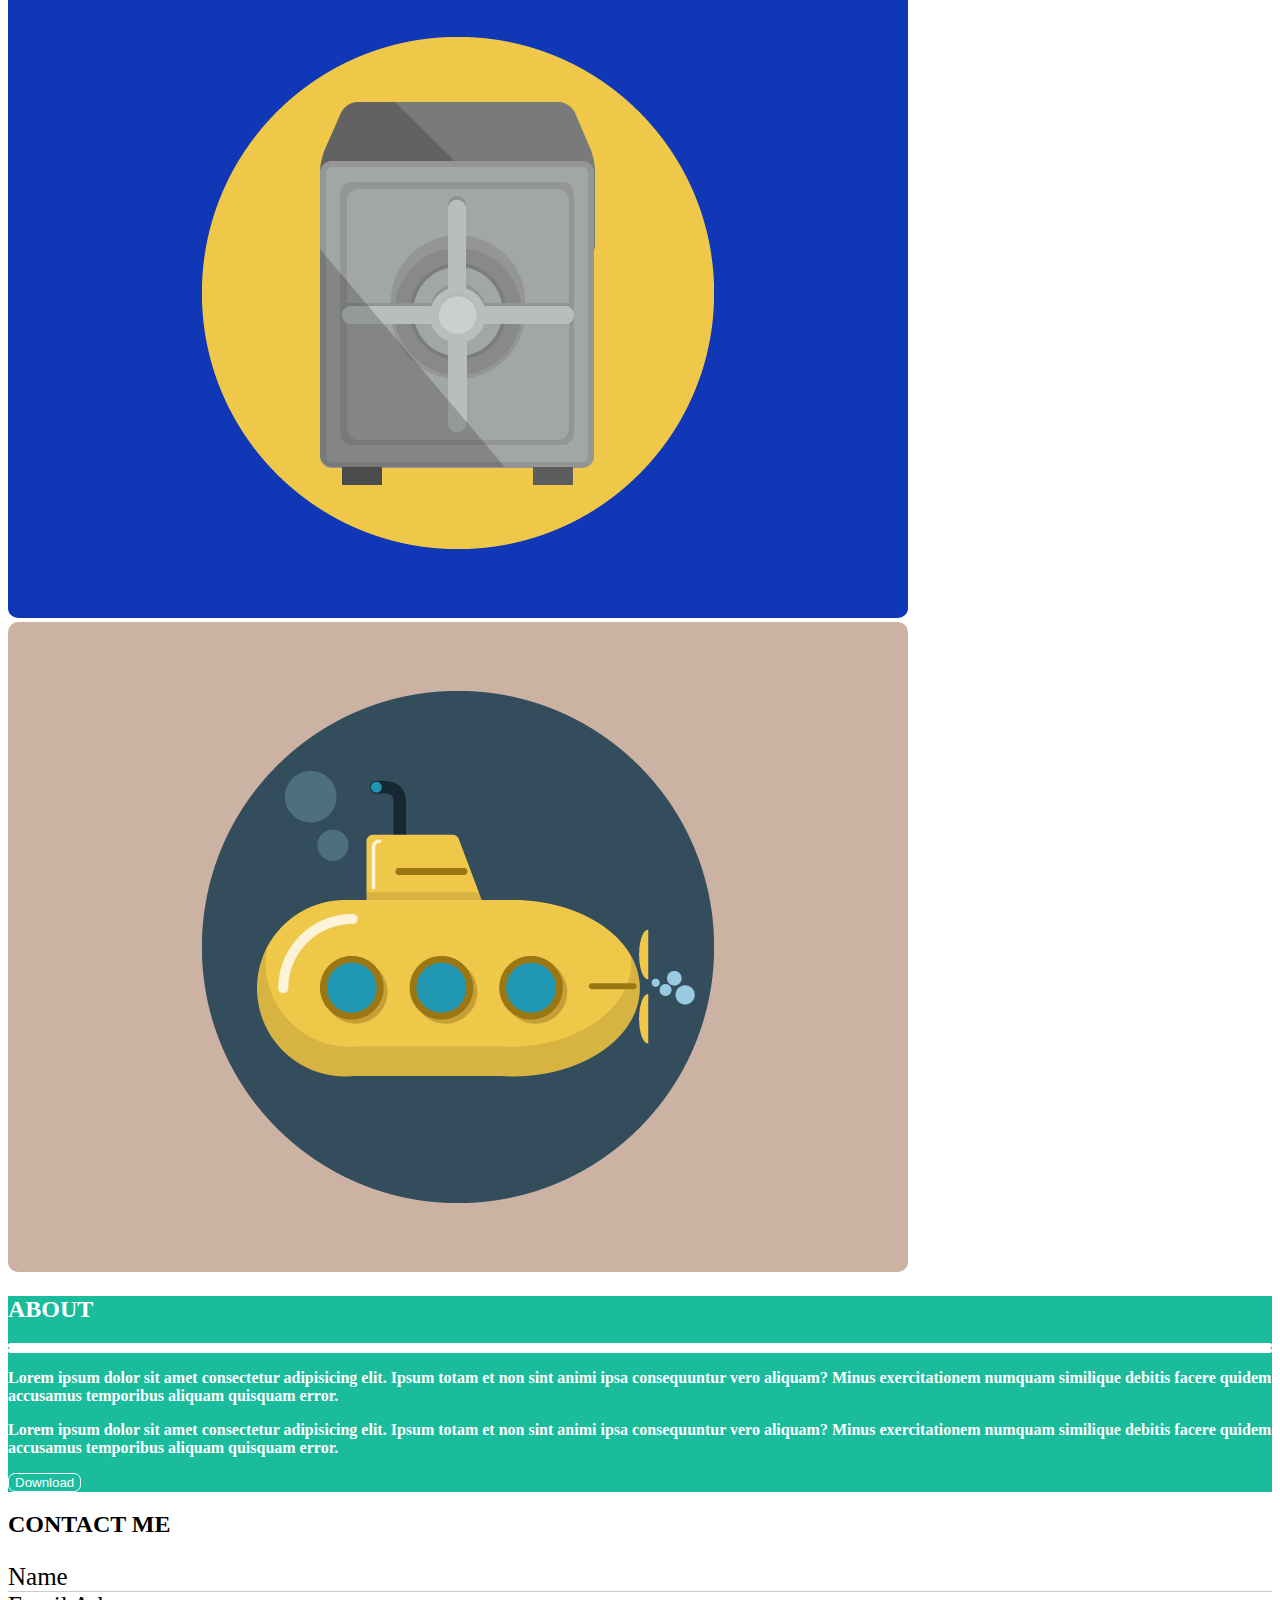
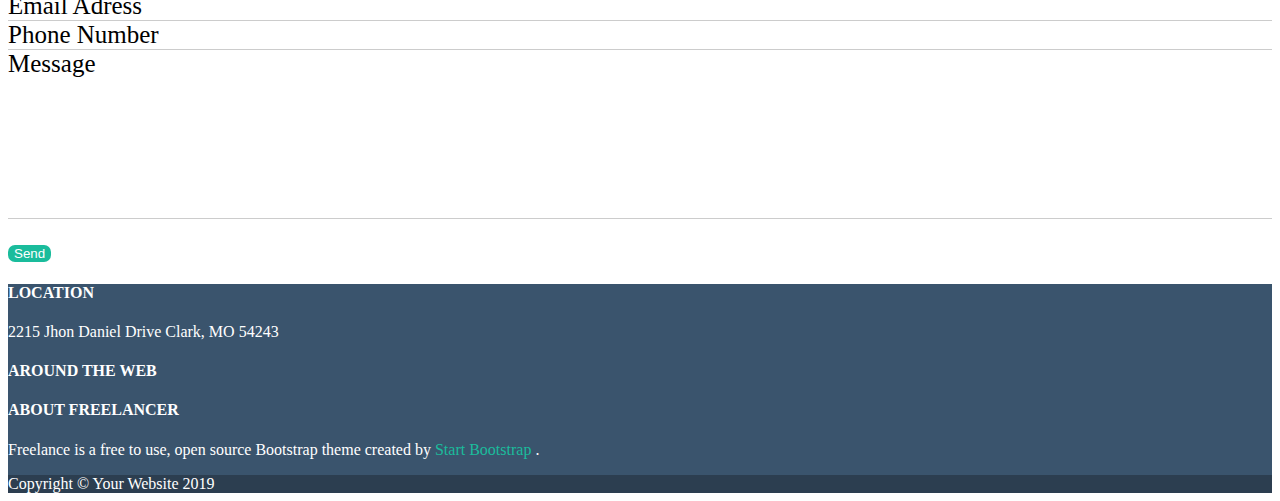
==== commit 204f51f5: "aggiunge contenuto sezione contact" ====
--- a/index.html
+++ b/index.html
@@ -159,7 +159,8 @@
                 <!-- bottone send -->
                 <div class="row">
                     <div class="col offset-2">
-                        <button class="mt-3">Send</button>
+                        <button class="ms-btn 
+                        ms-tertiary-btn mt-3 px-3 py-2">Send</button>
                     </div>
                 </div>     
                 <!-- /bottone send -->        
--- a/css/style.css
+++ b/css/style.css
@@ -6,8 +6,10 @@
 /* BUTTONS */
 .ms-btn{
     background-color: transparent;
-    border-radius: .1875rem;
-    padding: .3125rem .625rem;
+}
+/* TYPOGRAPHY */
+h1,h2{
+    font-weight: bold;
 }
 /* HEADER */
 header{
@@ -36,6 +38,8 @@
     border: .0625rem solid white;
     color: #888888;
     line-height: 0;
+    padding: .3125rem .625rem;
+    border-radius: .3125rem;
 }
 /* sezione HERO */
 #ms-hero{
@@ -50,7 +54,6 @@
 }
 #ms-hero h1{
     font-size: 2.5rem;
-    font-weight: bold;
 }
 .ms-lateral-col{
     height: .3125rem;
@@ -79,13 +82,17 @@
     max-width: 9.375rem;
     border: 1px solid white;
     color:white;
+    border-radius: .4375rem;
 }
 /* sezione CONTACT */
+#ms-contact{
+    background-color: #ffffff;
+}
 .ms-form{
     list-style: none; 
     font-size: 1.5625rem;
     padding-bottom: 8.75rem;
-    border-bottom: 1px solid;
+    border-bottom: 1px solid #cccccc;
     padding-left: 0;
     margin-left: 0;
 }
@@ -94,7 +101,13 @@
     color: inherit;
 }
 .ms-form li:not(:last-child) {
-    border-bottom: 1px solid;
+    border-bottom: 1px solid #cccccc;
+}
+.ms-tertiary-btn{
+    background-color: var(--ms-secondary-color);
+    color: white;
+    border: none;
+    border-radius: .4375rem;
 }
 /* FOOTER */
 footer{
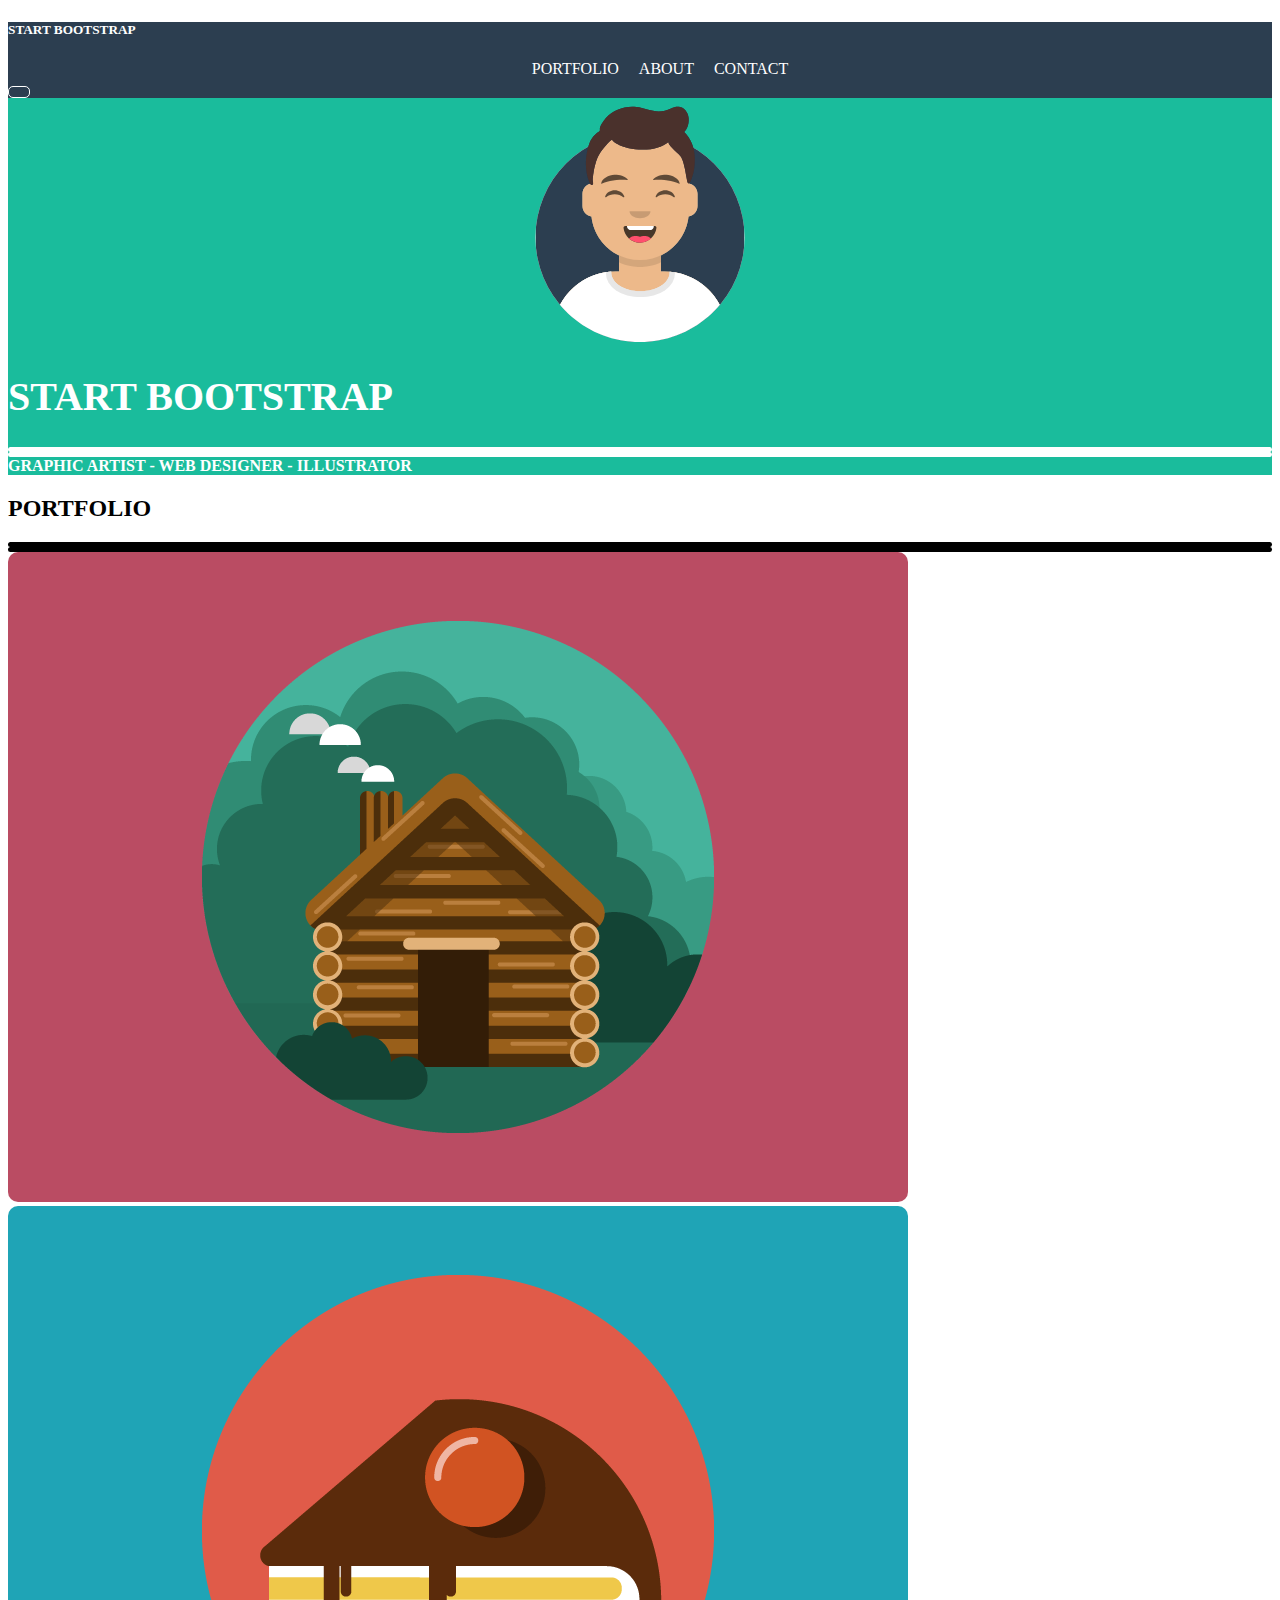
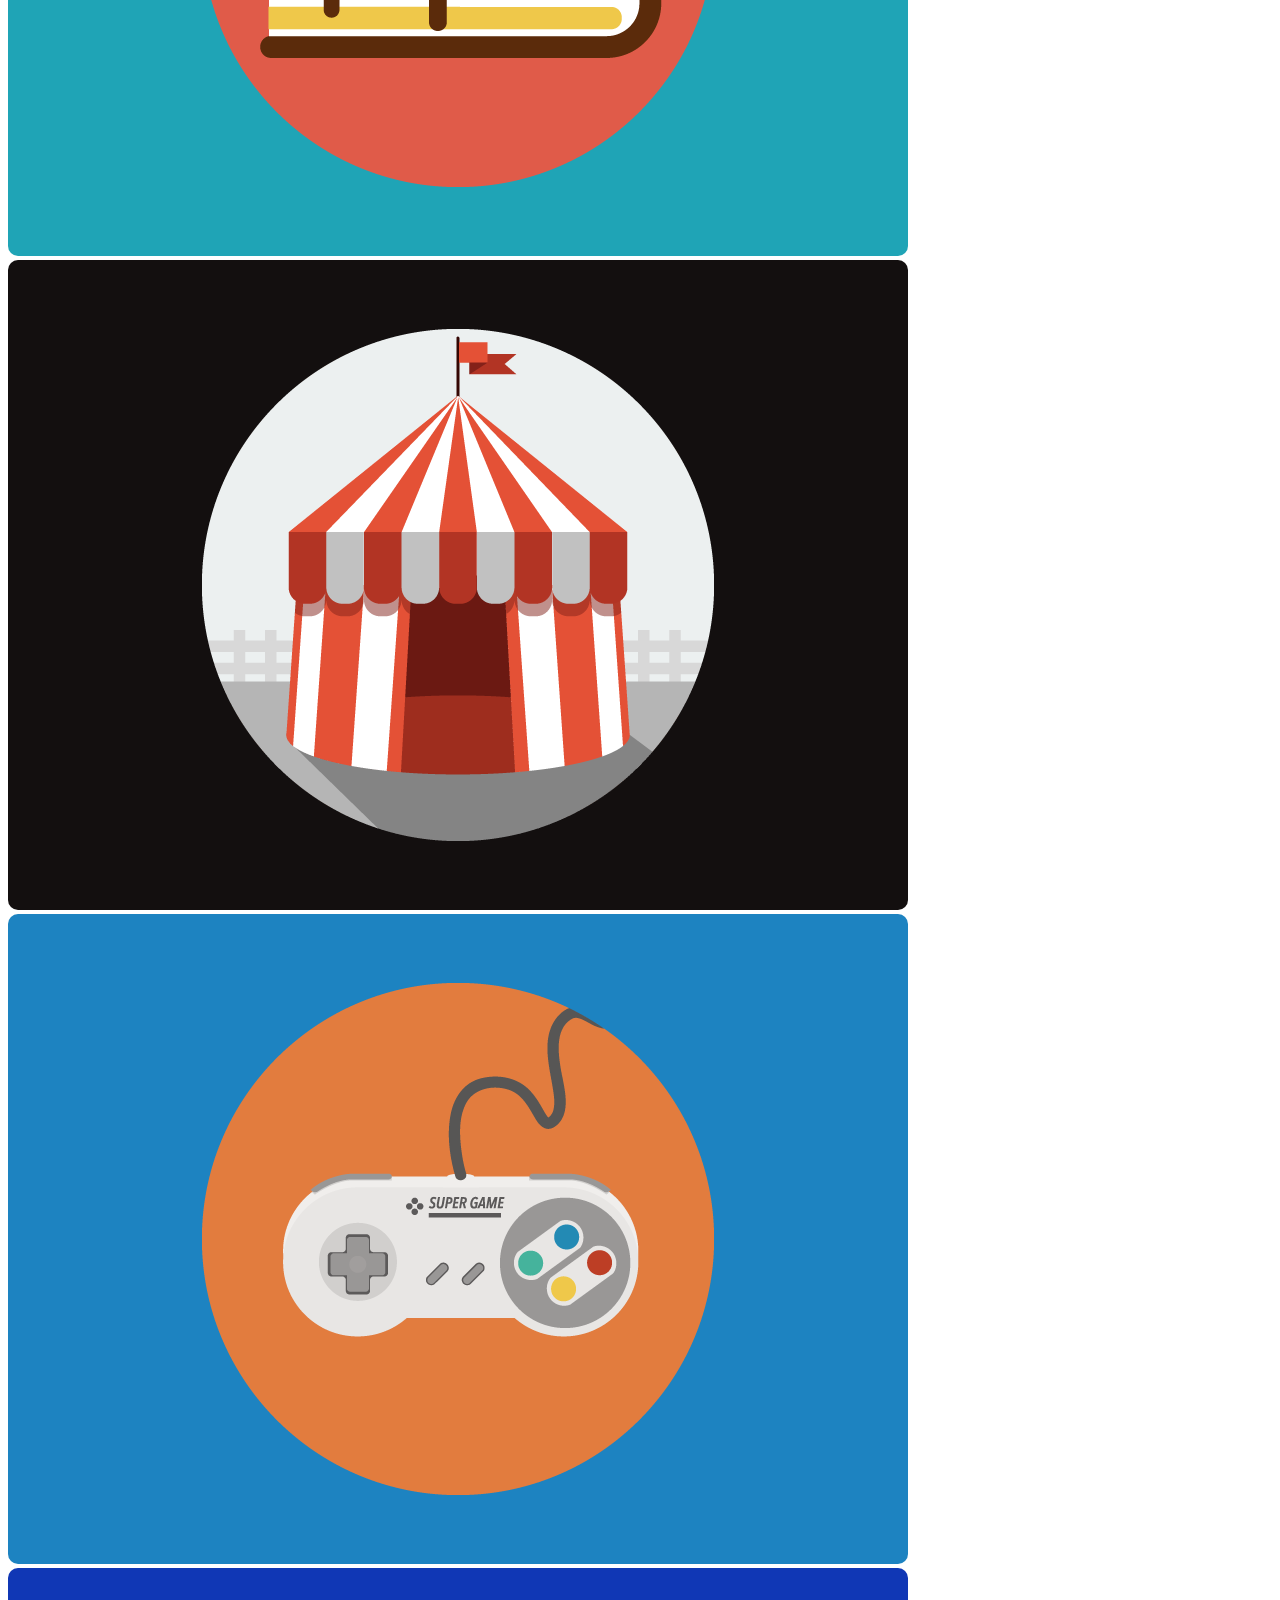
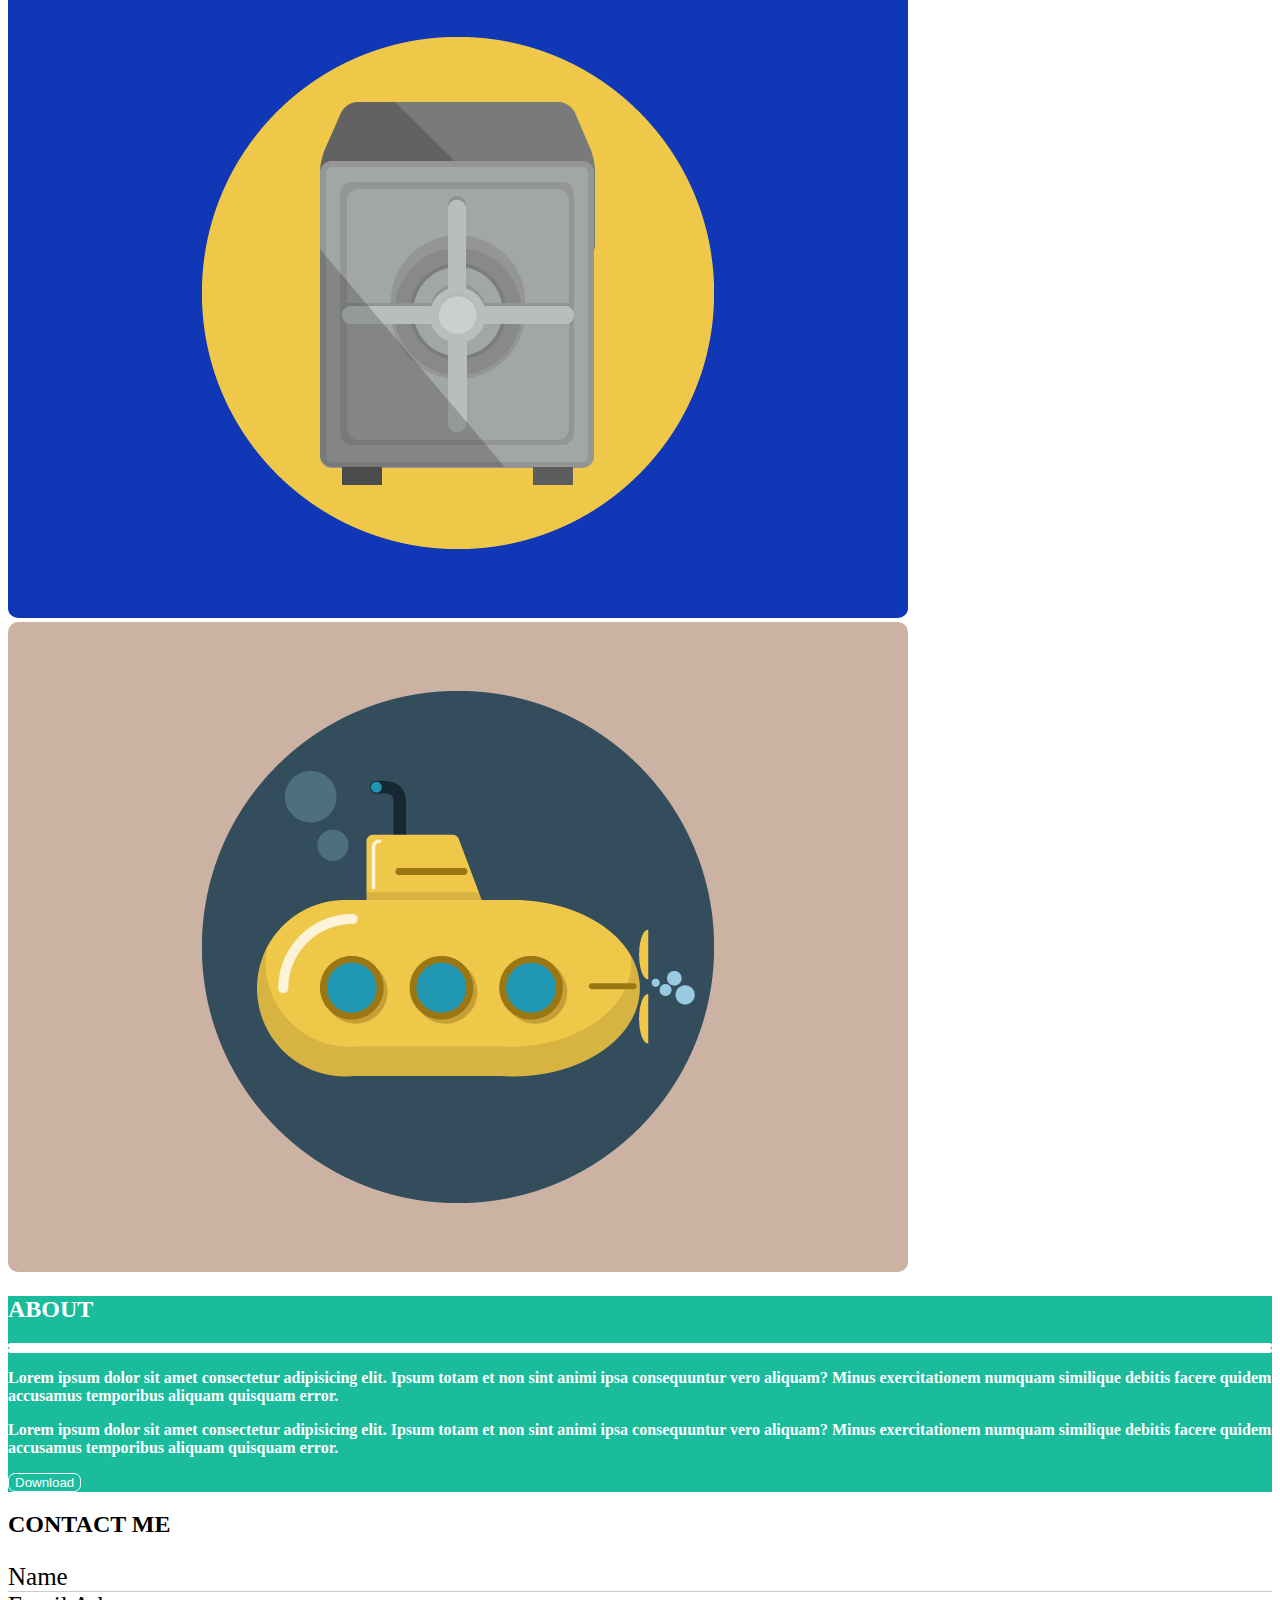
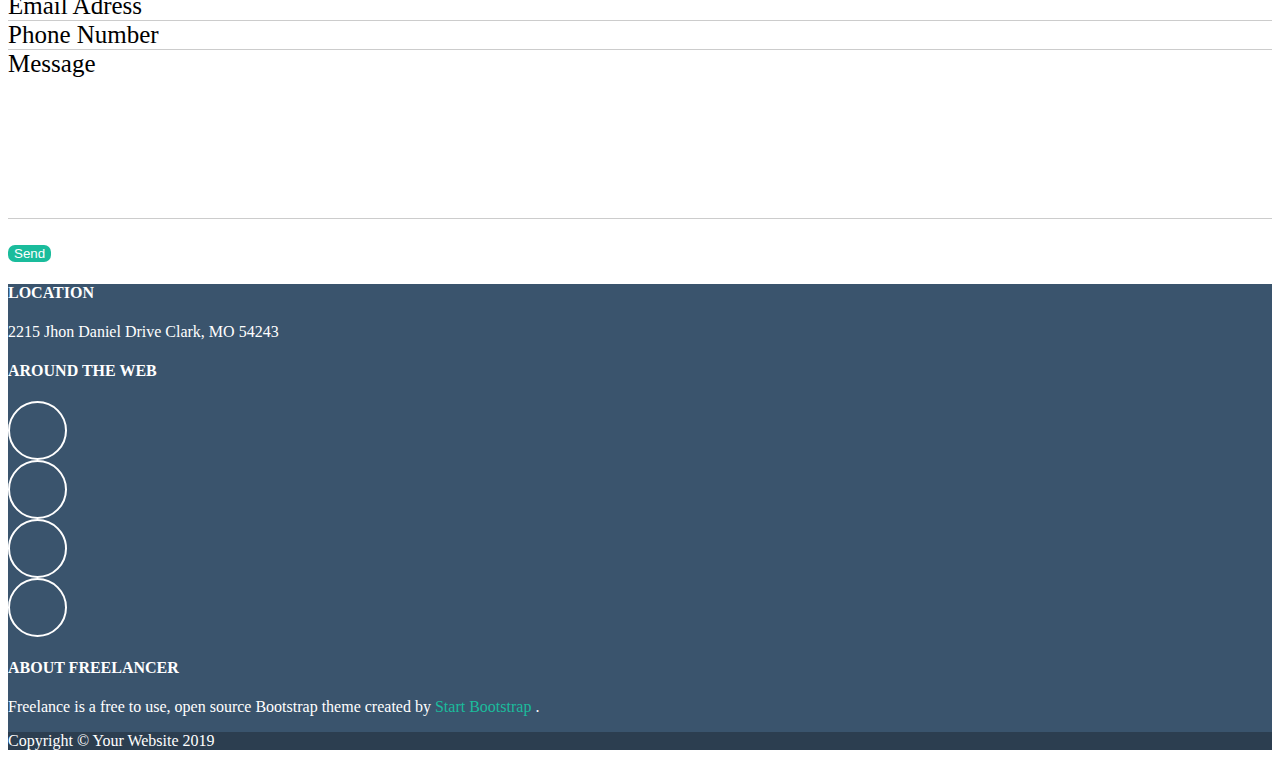
==== commit a8dfaa17: "Aggiunge contenuto footer" ====
--- a/index.html
+++ b/index.html
@@ -171,7 +171,7 @@
     <footer class="pt-5">
         <!-- parte superiore footer -->
         <div class="container ms-footer-top pb-5">
-            <div class="row justify-content-around">
+            <div class="row justify-content-center">
                 <!-- prima colonna -->
                 <div class="col12 col-sm-3 text-center">
                     <h4>LOCATION</h4>
@@ -182,10 +182,26 @@
                 <div class="col12 col-sm-4 text-center my-5 my-sm-0">
                     <h4>AROUND THE WEB</h4>
                     <div class="row justify-content-center">
-                        <div class="col-2 col-sm-3"></div>
-                        <div class="col-2 col-sm-3"></div>
-                        <div class="col-2 col-sm-3"></div>
-                        <div class="col-2 col-sm-3"></div>
+                        <div class="col-2 col-sm-3 offset-1 offset-sm-0">
+                            <div class="row justify-content-center align-items-center ms-social-icon">
+                                <i class="fa-brands fa-facebook-f"></i>
+                            </div>
+                        </div>
+                        <div class="col-2 col-sm-3">
+                            <div class="row justify-content-center align-items-center ms-social-icon">
+                                <i class="fa-brands fa-google-plus-g"></i>
+                            </div>
+                        </div>
+                        <div class="col-2 col-sm-3">
+                            <div class="row justify-content-center align-items-center ms-social-icon">
+                                <i class="fa-brands fa-twitter"></i>
+                            </div>
+                        </div>
+                        <div class="col-2 col-sm-3">
+                            <div class="row justify-content-center align-items-center ms-social-icon">
+                                <i class="fa-brands fa-linkedin-in"></i>
+                            </div>
+                        </div>
                     </div>
                 </div>
                 <!-- /seconda colonna -->
--- a/css/style.css
+++ b/css/style.css
@@ -118,6 +118,13 @@
     text-decoration: none;
     color: var(--ms-secondary-color);
 }
+.ms-social-icon{
+    font-size: 1.6875rem;
+    min-height: 3.4375rem;
+    width: 3.4375rem;
+    border-radius: 50%;
+    border: .125rem solid white;
+}
 /* parte inferiore footer */
 .ms-footerbottom{
     background-color: var(--ms-primary-color);
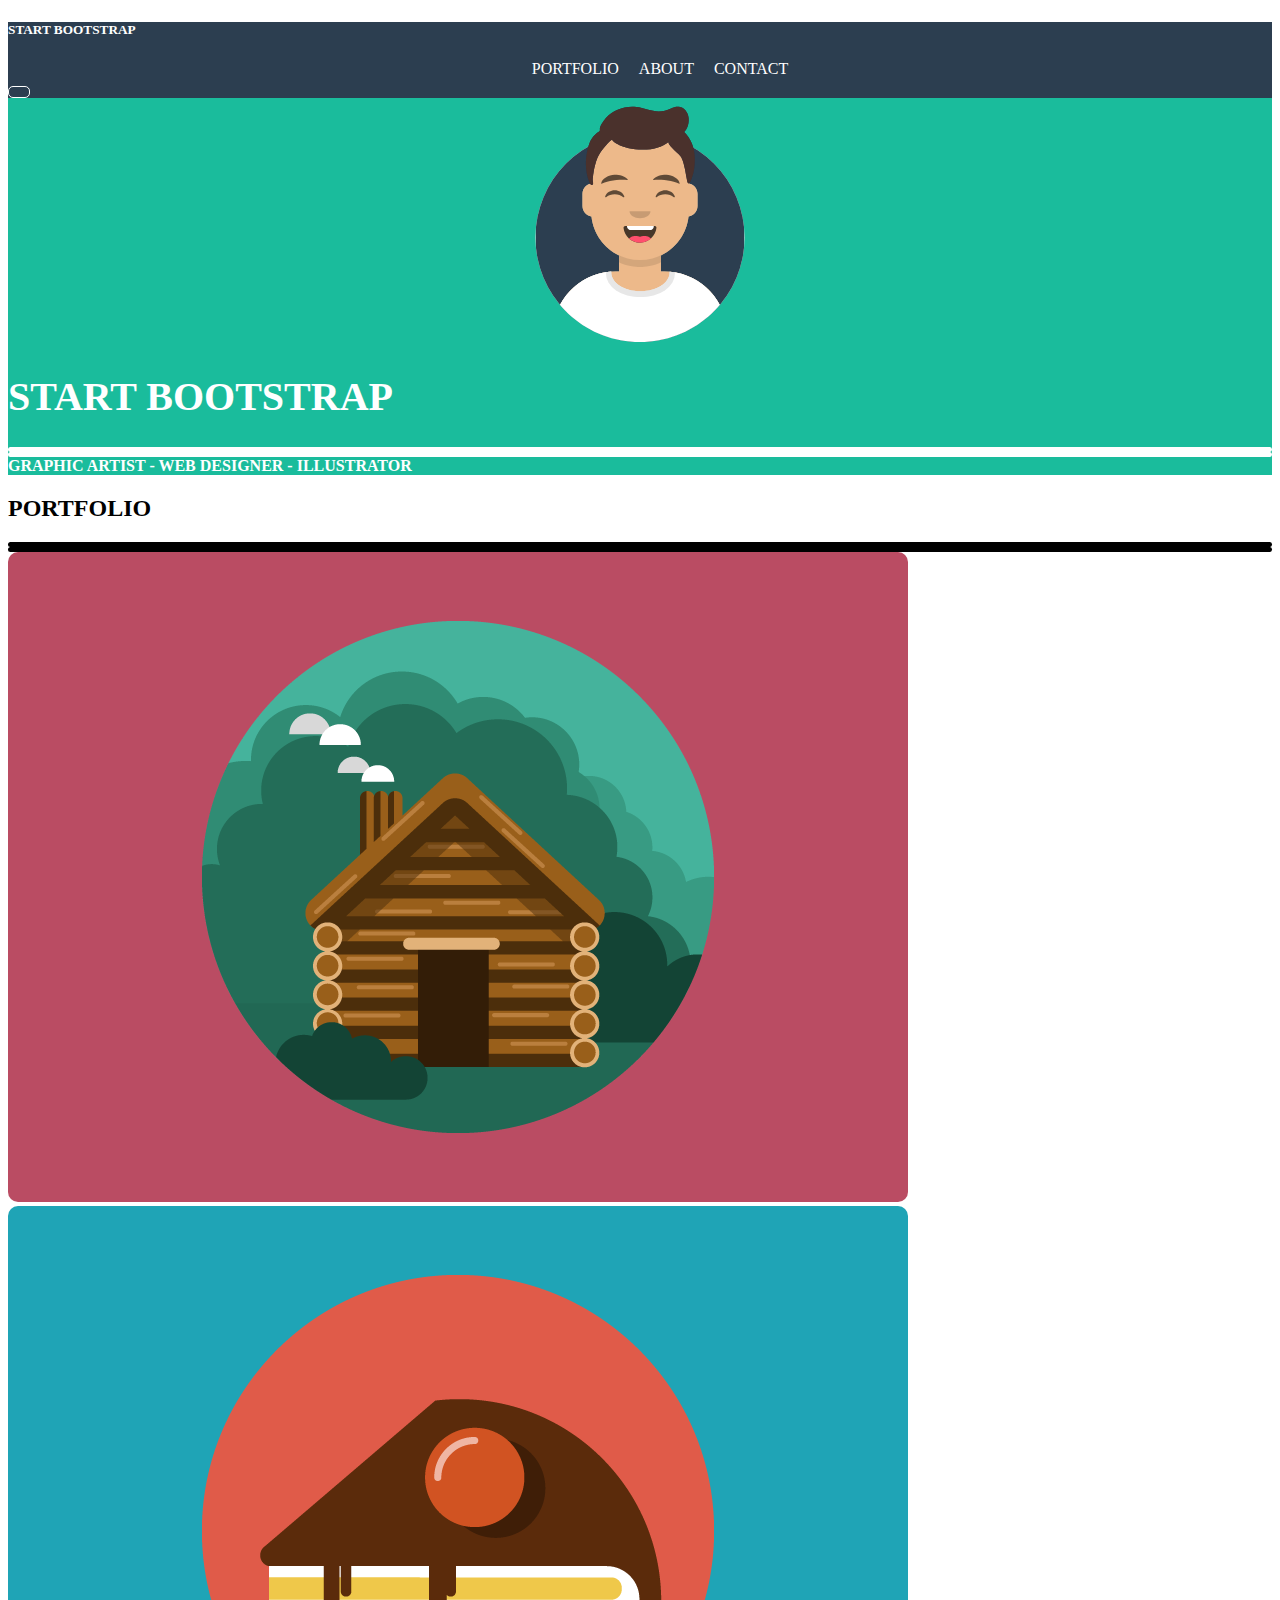
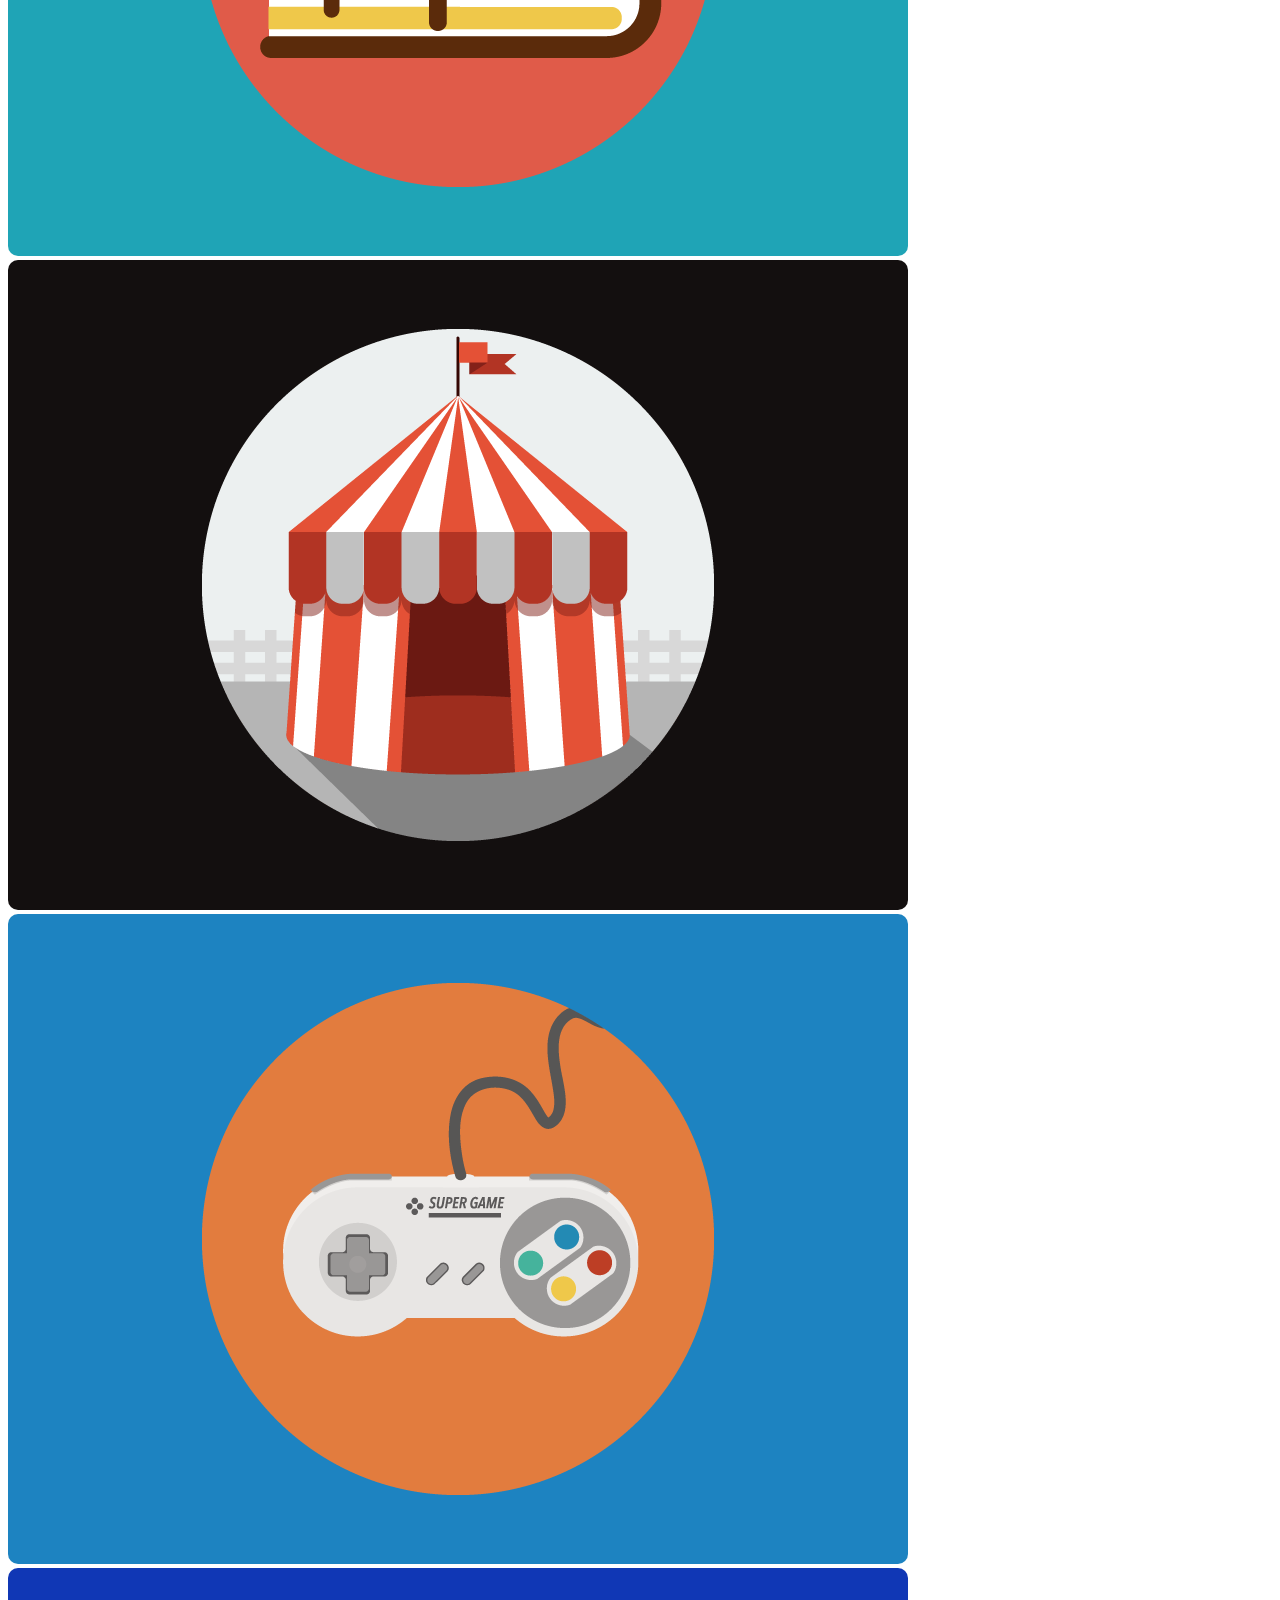
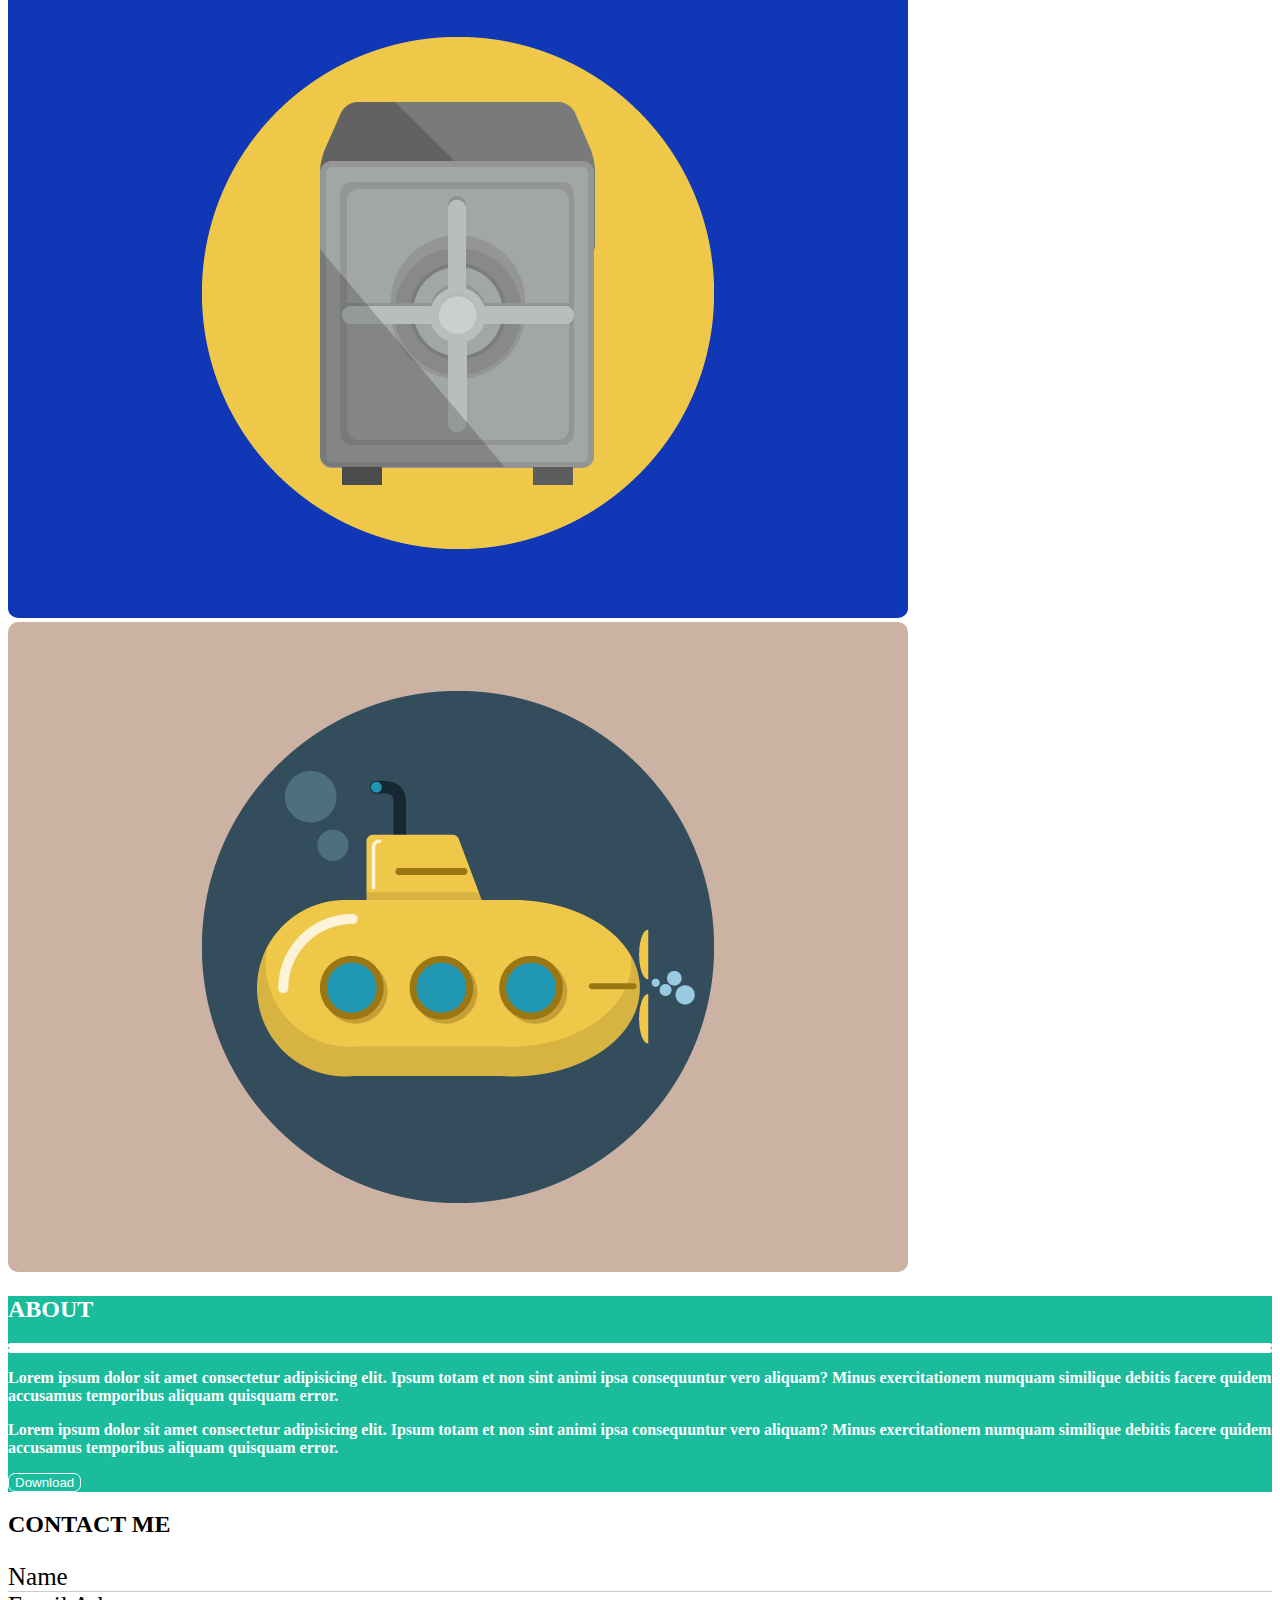
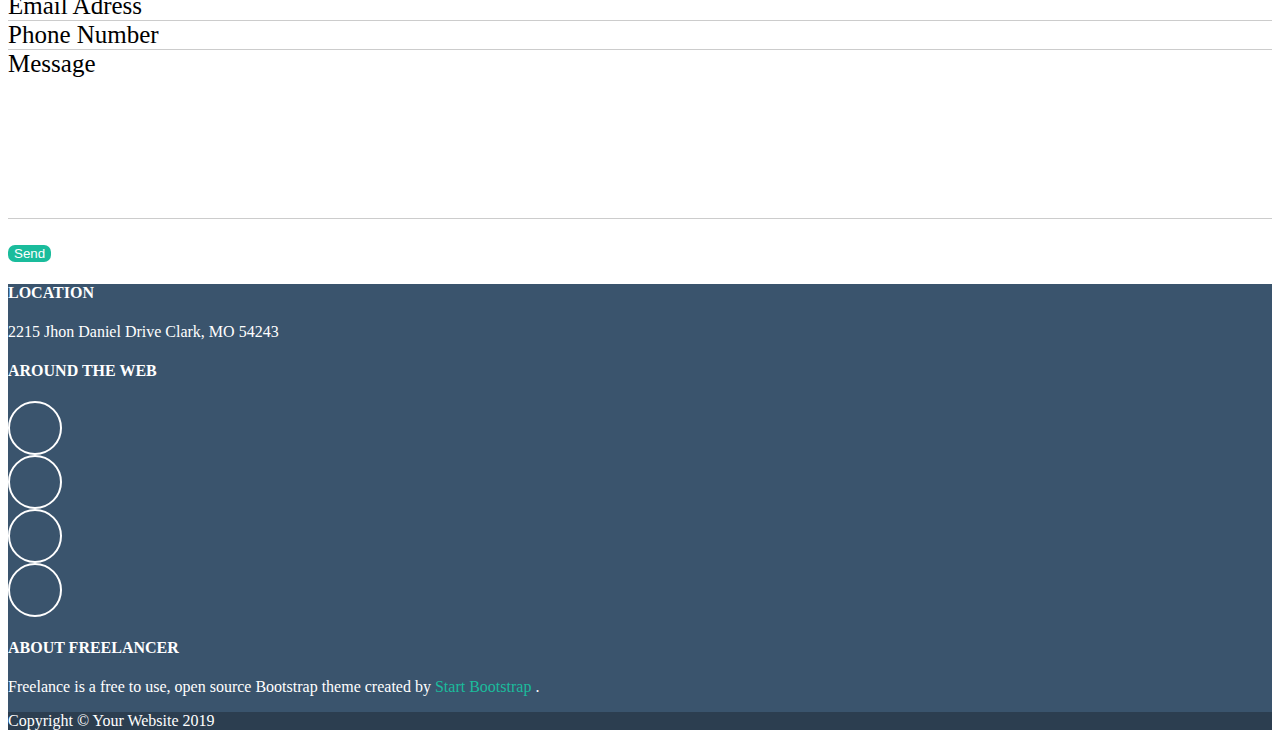
==== commit 0bcd7864: "Cambia breakpoints da sm a md" ====
--- a/index.html
+++ b/index.html
@@ -18,8 +18,8 @@
                     <h5 class="mb-0">START BOOTSTRAP</h5>
                 </div>
                 <!-- /prima colonna -->
-                <!-- seconda colonna sm -->
-                <div class="col-6 d-none d-sm-block">
+                <!-- seconda colonna md -->
+                <div class="col-6 d-none d-md-block">
                     <ul class="p-0 ms-main-nav">
                         <li>
                             <a href="#">PORTFOLIO</a>
@@ -32,9 +32,9 @@
                         </li>
                     </ul>
                 </div>
-                <!-- /seconda colonna sm -->
+                <!-- /seconda colonna md -->
                 <!-- seconda colonna xs -->
-                <div class="col-2 d-block d-sm-none">
+                <div class="col-2 d-block d-md-none">
                     <button class="ms-btn-primary ms-btn"><i class="fa-solid fa-bars"></i></button>
                 </div>
                 <!-- /seconda colonna xs -->
@@ -73,22 +73,22 @@
                 <!-- /decorazioni -->
                 <!-- cards -->
                 <div class="row">
-                    <div class="col-12 col-sm-6 col-lg-4 p-3">
+                    <div class="col-12 col-md-6 col-lg-4 p-3">
                         <img class="img-fluid" src="img/cabin.png" alt="immagine baita">
                     </div>
-                    <div class="col-12 col-sm-6 col-lg-4 p-3">
+                    <div class="col-12 col-md-6 col-lg-4 p-3">
                         <img class="img-fluid" src="img/cake.png" alt="immagine torta">
                     </div>
-                    <div class="col-12 col-sm-6 col-lg-4 p-3">
+                    <div class="col-12 col-md-6 col-lg-4 p-3">
                         <img class="img-fluid" src="img/circus.png" alt="immagine circo">
                     </div>
-                    <div class="col-12 col-sm-6 col-lg-4 p-3">
+                    <div class="col-12 col-md-6 col-lg-4 p-3">
                         <img class="img-fluid" src="img/game.png" alt="immagine joystick">
                     </div>
-                    <div class="col-12 col-sm-6 col-lg-4 p-3">
+                    <div class="col-12 col-md-6 col-lg-4 p-3">
                         <img class="img-fluid" src="img/safe.png" alt="immagine cassaforte">
                     </div>
-                    <div class="col-12 col-sm-6 col-lg-4 p-3">
+                    <div class="col-12 col-md-6 col-lg-4 p-3">
                         <img class="img-fluid" src="img/submarine.png" alt="immagine cassaforte">
                     </div>
                 </div>
@@ -109,10 +109,10 @@
                 <!-- /decorazioni -->
                 <!-- testo -->
                 <div class="row justify-content-center">
-                    <div class="col-8 col-sm-4">
+                    <div class="col-8 col-md-4">
                         <p>Lorem ipsum dolor sit amet consectetur adipisicing elit. Ipsum totam et non sint animi ipsa consequuntur vero aliquam? Minus exercitationem numquam similique debitis facere quidem accusamus temporibus aliquam quisquam error.</p>
                     </div>
-                    <div class="col-8 col-sm-4">
+                    <div class="col-8 col-md-4">
                         <p>Lorem ipsum dolor sit amet consectetur adipisicing elit. Ipsum totam et non sint animi ipsa consequuntur vero aliquam? Minus exercitationem numquam similique debitis facere quidem accusamus temporibus aliquam quisquam error.</p>
                     </div>
                 </div>
@@ -171,34 +171,34 @@
     <footer class="pt-5">
         <!-- parte superiore footer -->
         <div class="container ms-footer-top pb-5">
-            <div class="row justify-content-center">
+            <div class="row justify-content-between">
                 <!-- prima colonna -->
-                <div class="col12 col-sm-3 text-center">
+                <div class="col12 col-md-3 text-center">
                     <h4>LOCATION</h4>
                     <div>2215 Jhon Daniel Drive Clark, MO 54243</div>
                 </div>
                 <!-- /prima colonna -->
                 <!-- seconda colonna -->
-                <div class="col12 col-sm-4 text-center my-5 my-sm-0">
+                <div class="col12 col-md-4 text-center my-5 my-md-0">
                     <h4>AROUND THE WEB</h4>
                     <div class="row justify-content-center">
-                        <div class="col-2 col-sm-3 offset-1 offset-sm-0">
-                            <div class="row justify-content-center align-items-center ms-social-icon">
+                        <div class="col-2 col-md-3 text-center">
+                            <div class="ms-social-icon">
                                 <i class="fa-brands fa-facebook-f"></i>
                             </div>
                         </div>
-                        <div class="col-2 col-sm-3">
-                            <div class="row justify-content-center align-items-center ms-social-icon">
+                        <div class="col-2 col-md-3 text-center">
+                            <div class="ms-social-icon">
                                 <i class="fa-brands fa-google-plus-g"></i>
                             </div>
                         </div>
-                        <div class="col-2 col-sm-3">
-                            <div class="row justify-content-center align-items-center ms-social-icon">
+                        <div class="col-2 col-md-3 text-center">
+                            <div class="ms-social-icon">
                                 <i class="fa-brands fa-twitter"></i>
                             </div>
                         </div>
-                        <div class="col-2 col-sm-3">
-                            <div class="row justify-content-center align-items-center ms-social-icon">
+                        <div class="col-2 col-md-3 text-center">
+                            <div class="ms-social-icon">
                                 <i class="fa-brands fa-linkedin-in"></i>
                             </div>
                         </div>
@@ -206,7 +206,7 @@
                 </div>
                 <!-- /seconda colonna -->
                 <!-- terza colonna -->
-                <div class="col12 col-sm-3 text-center">
+                <div class="col12 col-md-3 text-center">
                     <h4>ABOUT FREELANCER</h4>
                     <p>Freelance is a free to use, open source Bootstrap theme created by <a href="#">Start Bootstrap</a> .</p>
                 </div>
--- a/css/style.css
+++ b/css/style.css
@@ -120,10 +120,11 @@
 }
 .ms-social-icon{
     font-size: 1.6875rem;
-    min-height: 3.4375rem;
-    width: 3.4375rem;
+    min-height: 3.125rem;
+    width: 3.125rem;
     border-radius: 50%;
     border: .125rem solid white;
+    line-height: 3.125rem;
 }
 /* parte inferiore footer */
 .ms-footerbottom{
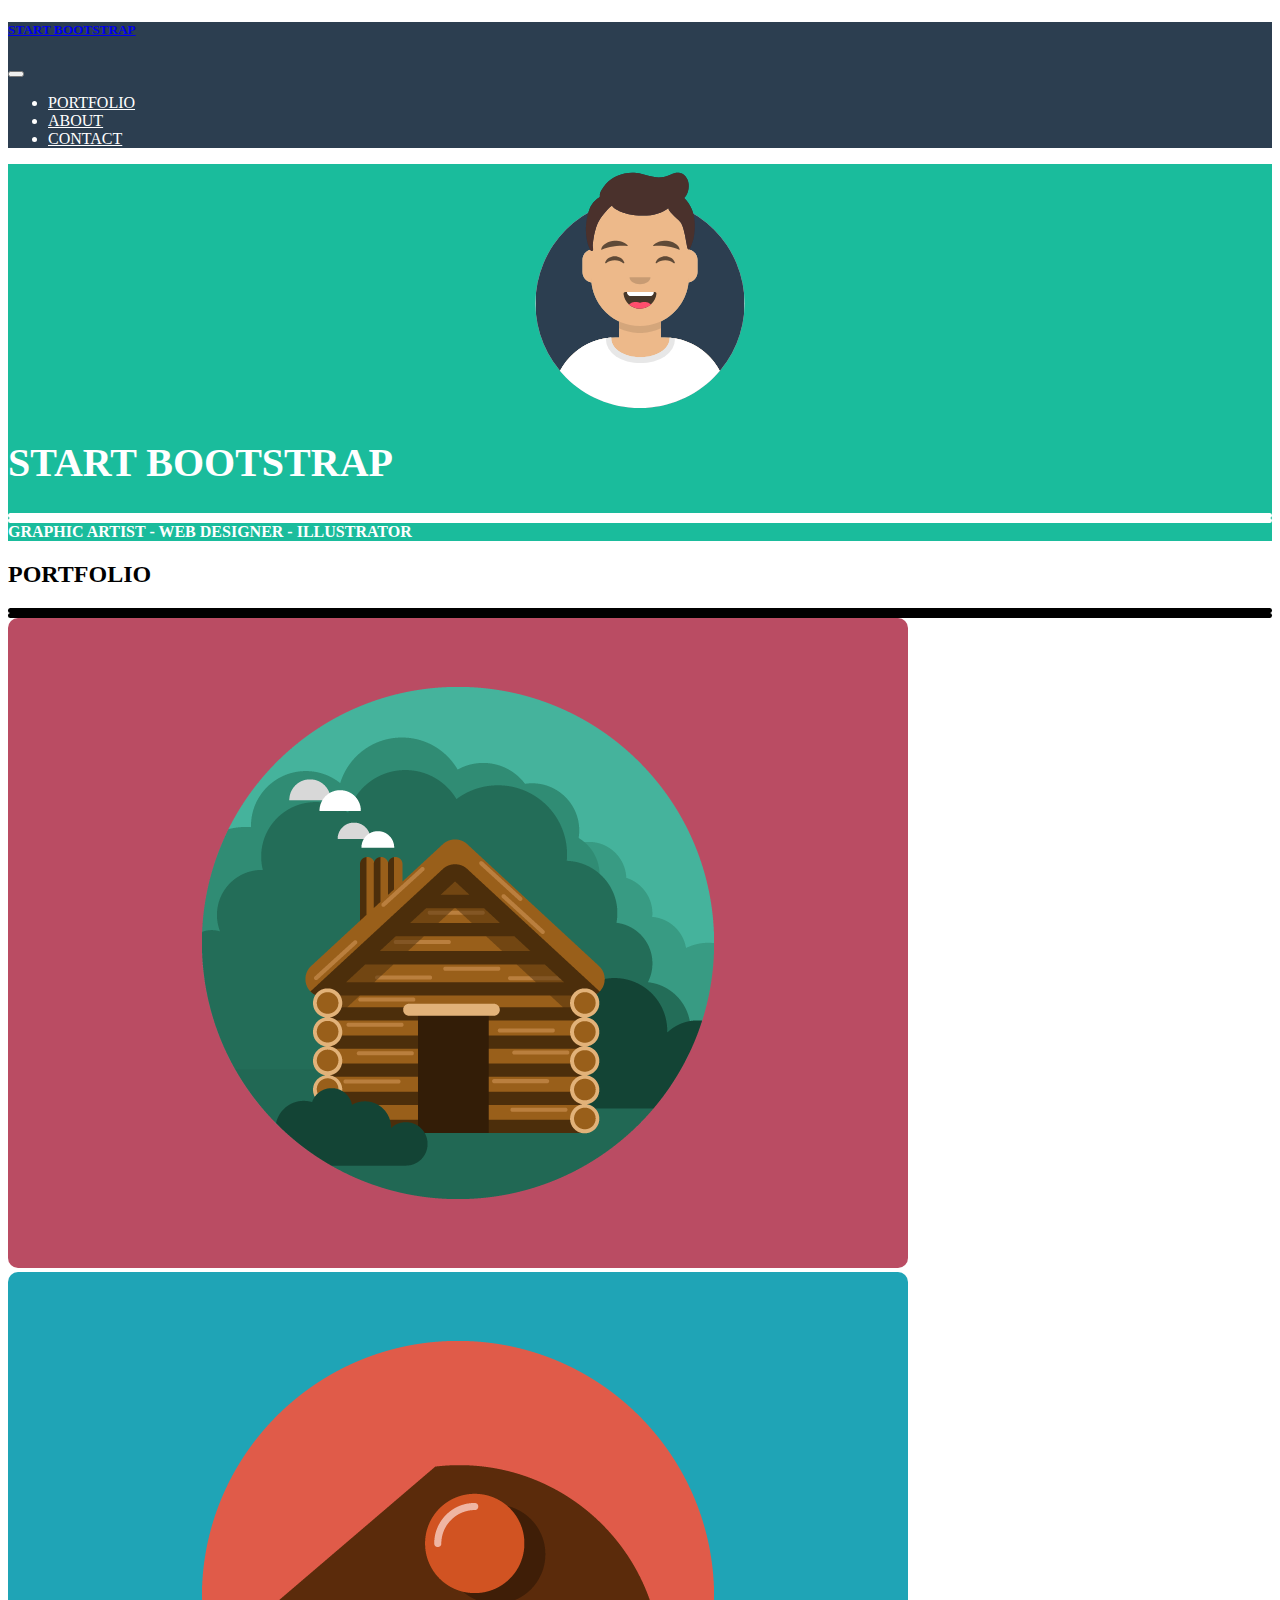
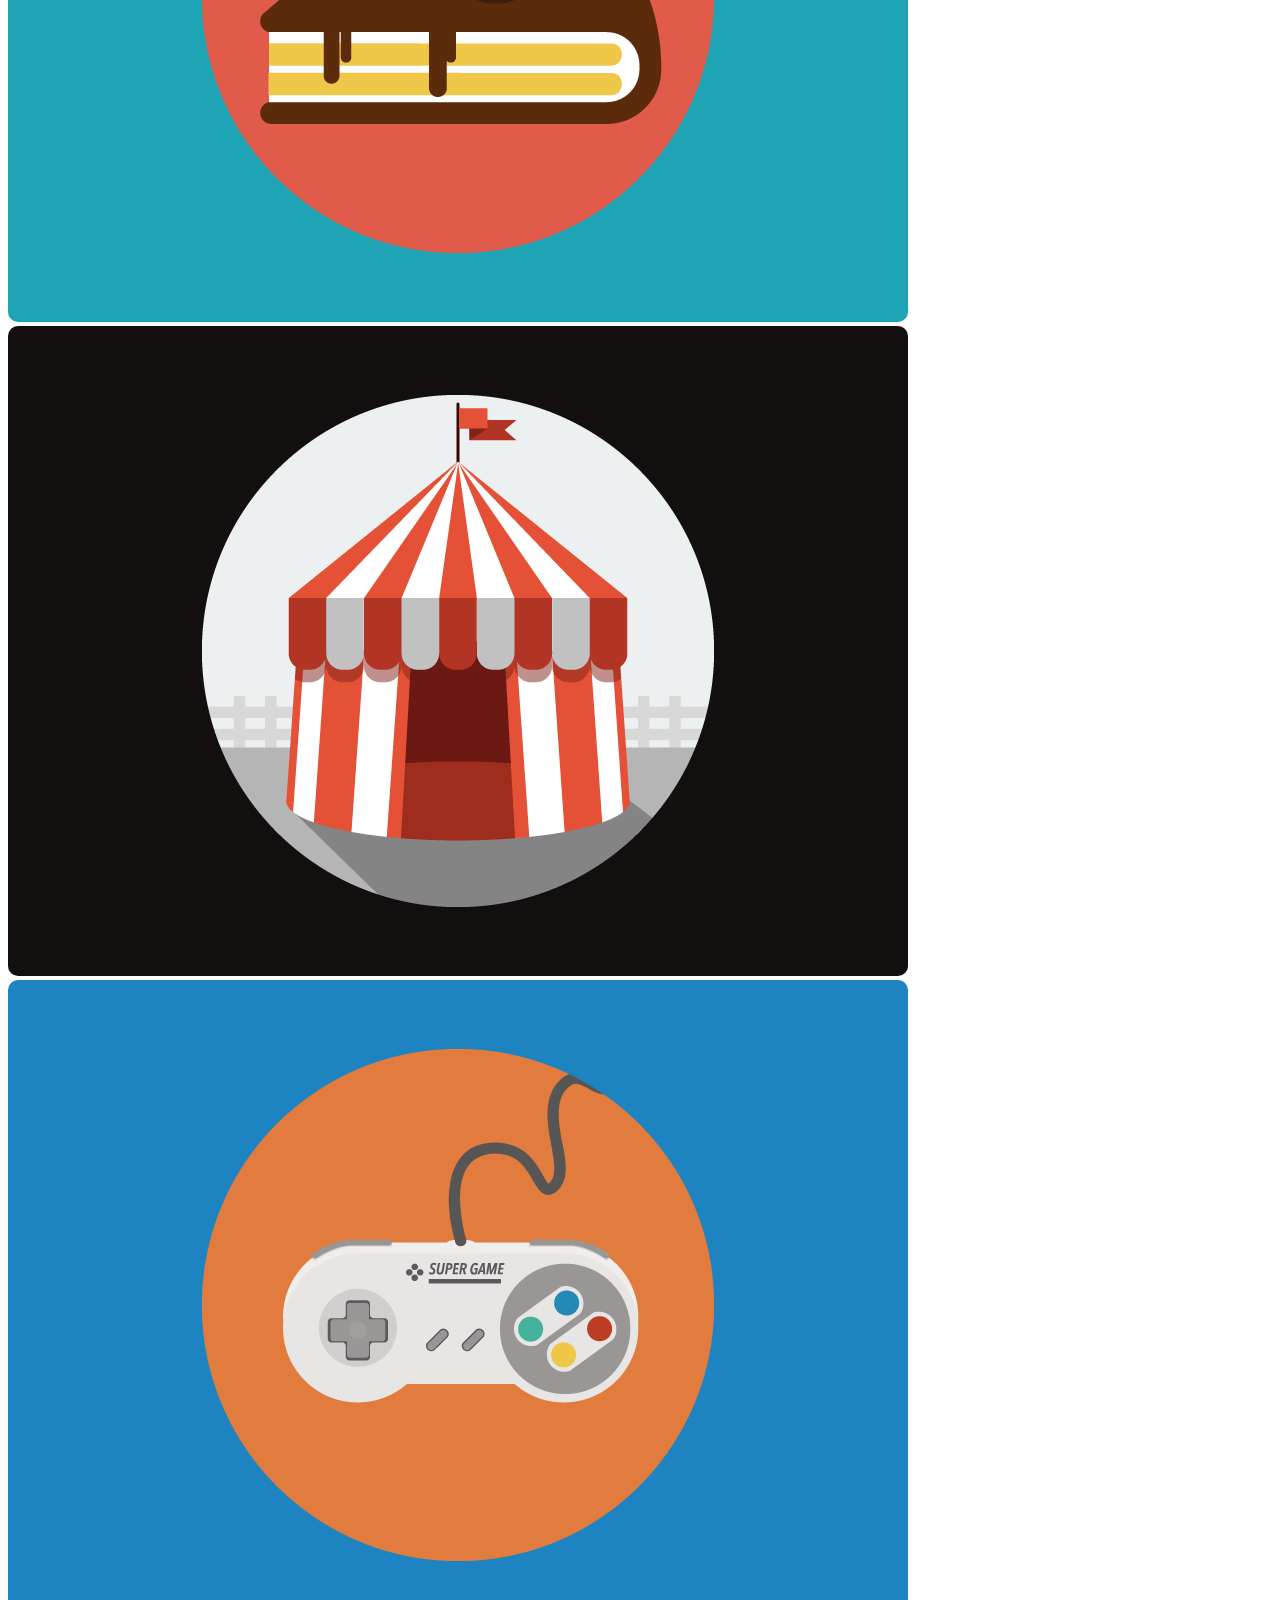
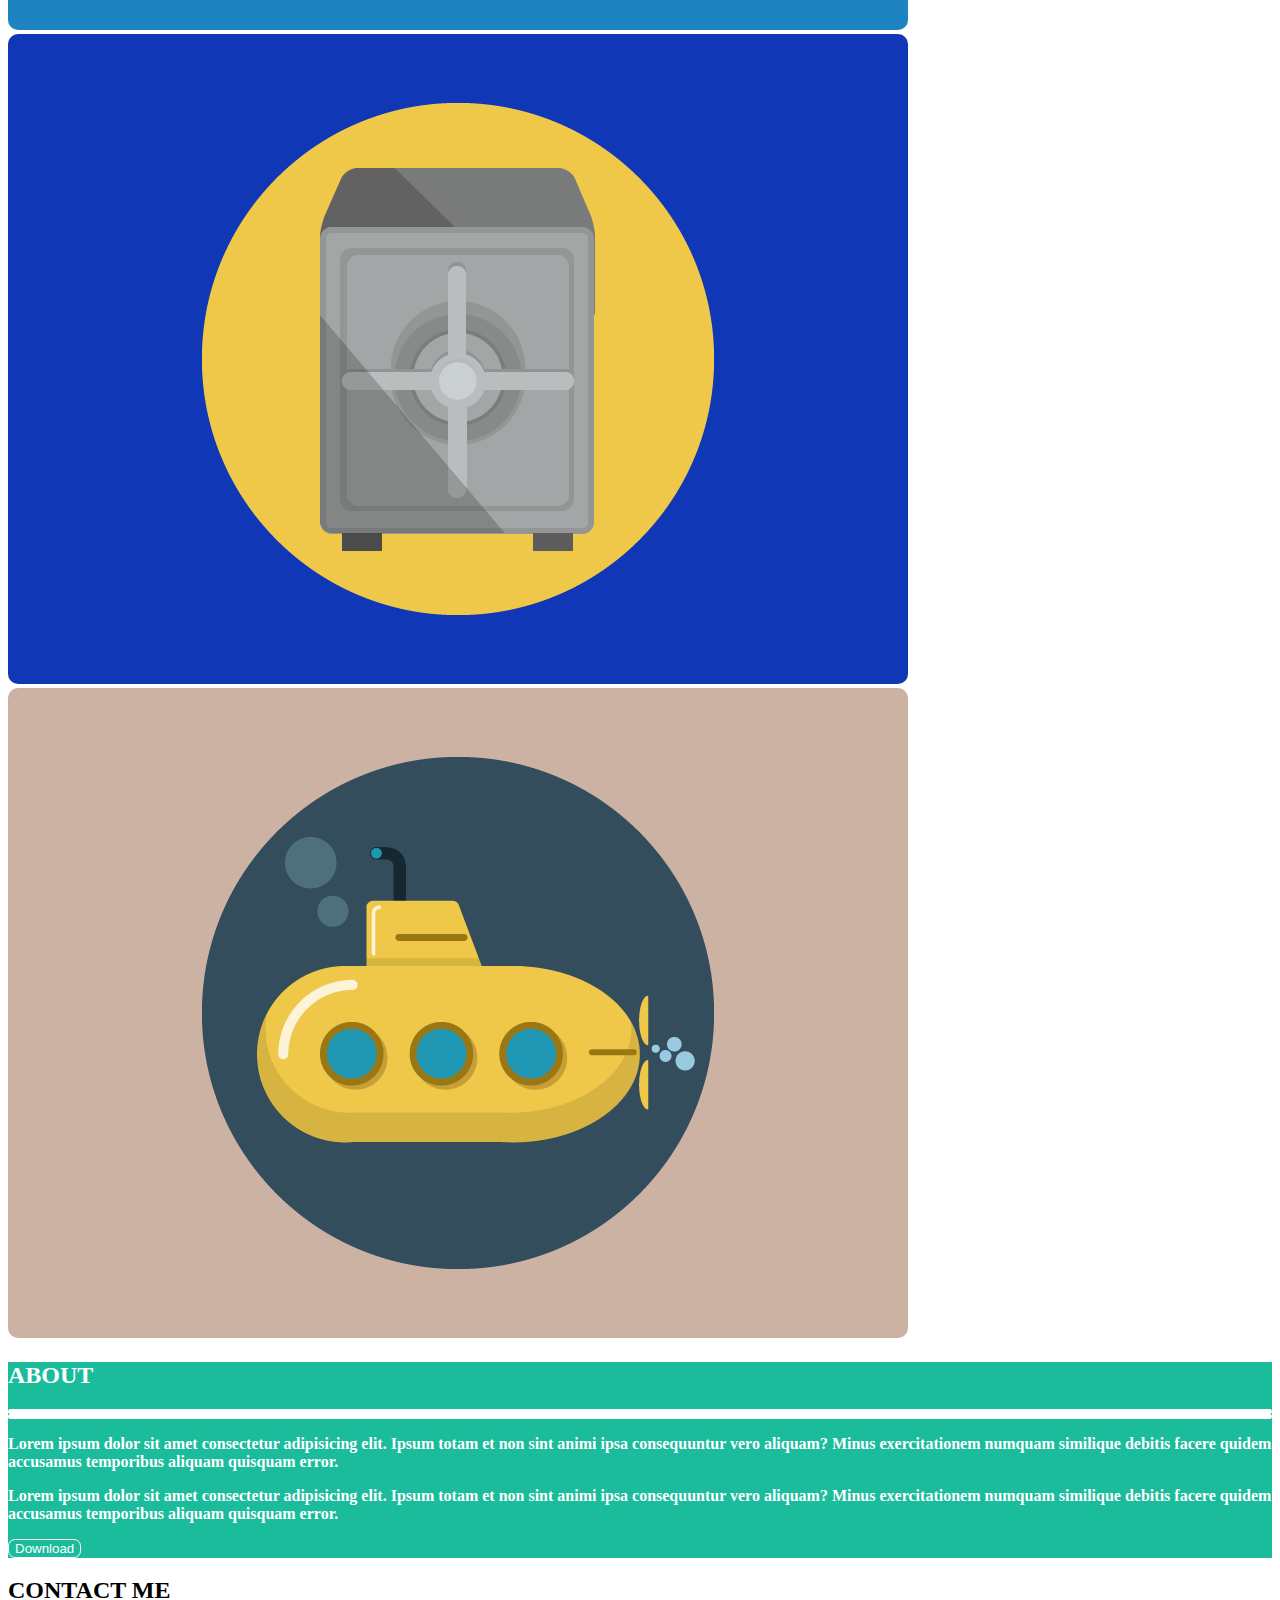
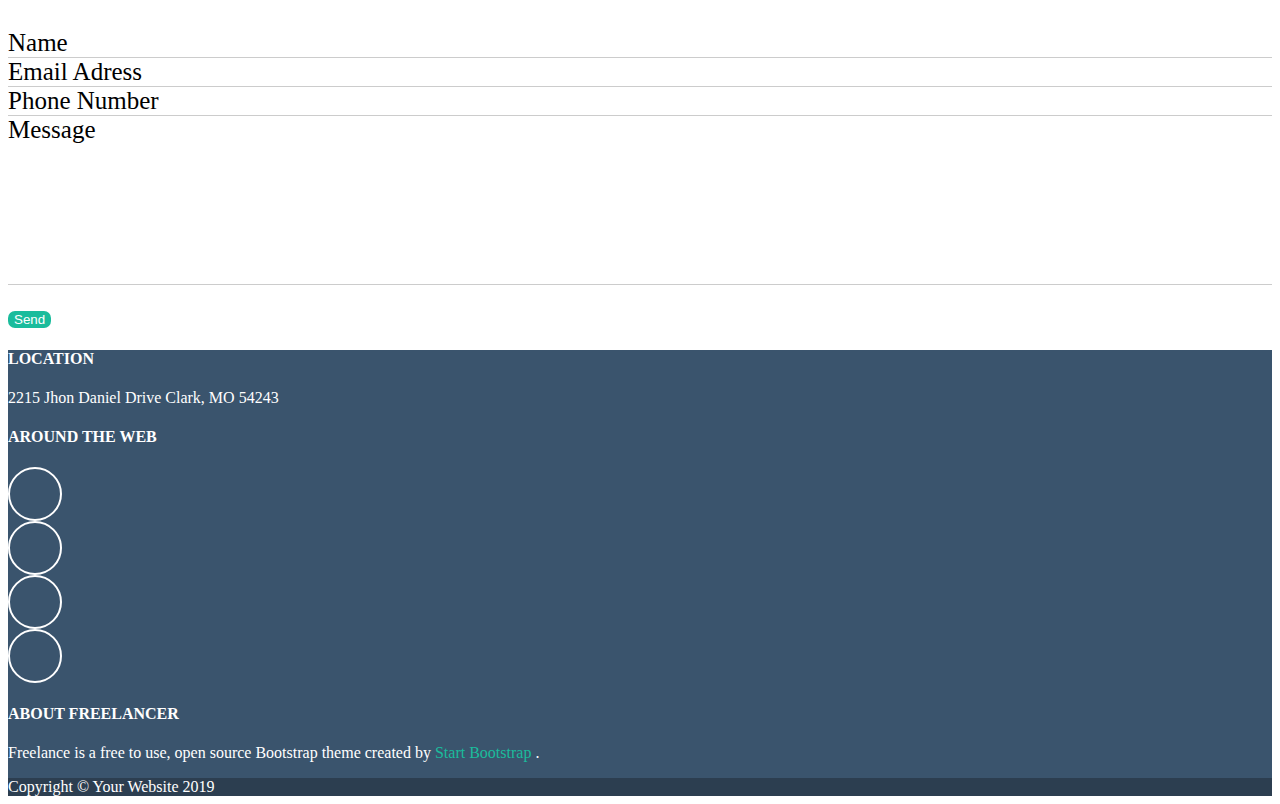
==== commit af528377: "Aggiunge navigazione header" ====
--- a/index.html
+++ b/index.html
@@ -1,225 +1,221 @@
 <!DOCTYPE html>
 <html lang="en">
-<head>
-    <meta charset="UTF-8">
-    <meta http-equiv="X-UA-Compatible" content="IE=edge">
-    <meta name="viewport" content="width=device-width, initial-scale=1.0">
-    <link href="https://cdn.jsdelivr.net/npm/bootstrap@5.2.2/dist/css/bootstrap.min.css" rel="stylesheet" integrity="sha384-Zenh87qX5JnK2Jl0vWa8Ck2rdkQ2Bzep5IDxbcnCeuOxjzrPF/et3URy9Bv1WTRi" crossorigin="anonymous">
-    <link rel="stylesheet" href="https://cdnjs.cloudflare.com/ajax/libs/font-awesome/6.2.0/css/all.min.css" integrity="sha512-xh6O/CkQoPOWDdYTDqeRdPCVd1SpvCA9XXcUnZS2FmJNp1coAFzvtCN9BmamE+4aHK8yyUHUSCcJHgXloTyT2A==" crossorigin="anonymous" referrerpolicy="no-referrer" />
-    <link rel="stylesheet" href="css/style.css">
-    <title>Bootstrap Freelancer</title>
-</head>
-<body>
-    <header class="py-4">
-        <div class="container">
-            <div class="row align-items-center">
-                <!-- prima colonna -->
-                <div class="col">
-                    <h5 class="mb-0">START BOOTSTRAP</h5>
-                </div>
-                <!-- /prima colonna -->
-                <!-- seconda colonna md -->
-                <div class="col-6 d-none d-md-block">
-                    <ul class="p-0 ms-main-nav">
-                        <li>
-                            <a href="#">PORTFOLIO</a>
-                        </li>
-                        <li>
-                            <a href="#">ABOUT</a>
-                        </li>
-                        <li>
-                            <a href="#">CONTACT</a>
-                        </li>
-                    </ul>
-                </div>
-                <!-- /seconda colonna md -->
-                <!-- seconda colonna xs -->
-                <div class="col-2 d-block d-md-none">
-                    <button class="ms-btn-primary ms-btn"><i class="fa-solid fa-bars"></i></button>
-                </div>
-                <!-- /seconda colonna xs -->
+    <head>
+        <meta charset="UTF-8">
+        <meta http-equiv="X-UA-Compatible" content="IE=edge">
+        <meta name="viewport" content="width=device-width, initial-scale=1.0">
+        <link href="https://cdn.jsdelivr.net/npm/bootstrap@5.2.2/dist/css/bootstrap.min.css" rel="stylesheet" integrity="sha384-Zenh87qX5JnK2Jl0vWa8Ck2rdkQ2Bzep5IDxbcnCeuOxjzrPF/et3URy9Bv1WTRi" crossorigin="anonymous">
+        <link rel="stylesheet" href="https://cdnjs.cloudflare.com/ajax/libs/font-awesome/6.2.0/css/all.min.css" integrity="sha512-xh6O/CkQoPOWDdYTDqeRdPCVd1SpvCA9XXcUnZS2FmJNp1coAFzvtCN9BmamE+4aHK8yyUHUSCcJHgXloTyT2A==" crossorigin="anonymous" referrerpolicy="no-referrer" />
+        <link rel="stylesheet" href="css/style.css">
+        <title>Bootstrap Freelancer</title>
+    </head>
+    <body>
+        <header class="py-2">
+            <div class="container">
+                <nav class="navbar navbar-expand-md navbar-dark">
+                    <div class="container-fluid">
+                        <a class="navbar-brand" href="#">
+                            <h5 class="mb-0">START BOOTSTRAP</h5>
+                        </a>
+                        <button class="navbar-toggler" type="button" data-bs-toggle="collapse" data-bs-target="#navbarScroll" aria-controls="navbarScroll" aria-expanded="false" aria-label="Toggle navigation">
+                        <span class="navbar-toggler-icon"></span>
+                        </button>
+                        <div class="collapse navbar-collapse" id="navbarScroll">
+                            <ul class="navbar-nav ms-auto my-2 my-lg-0 navbar-nav-scroll" style="--bs-scroll-height: 100px;">
+                                <li class="nav-item">
+                                    <a class="nav-link" href="#">PORTFOLIO</a>
+                                </li>   
+                                <li class="nav-item">
+                                    <a class="nav-link" href="#">ABOUT</a>
+                                </li> 
+                                <li class="nav-item">
+                                    <a class="nav-link" href="#">CONTACT</a>
+                                </li> 
+                            </ul>
+                        </div>
+                    </div>
+                </nav>
             </div>
-        </div>
-    </header>
-    <main>
-        <!-- sezione HERO -->
-        <section id="ms-hero" class="py-5">
-            <div class="container text-center">
-                <div class="ms-hero-img">
-                    <img class="img-fluid" src="img/avatar.svg" alt="immagine avatar">
-                </div>
-                <h1 class="py-4">START BOOTSTRAP</h1>
-                <!-- decorazioni -->
-                <div class="row justify-content-center align-items-center mb-4">
-                    <div class="col-2 ms-lateral-col white-dec"></div>
-                    <div class="col-2 ms-col-center"><i class="fa-solid fa-star"></i></div>
-                    <div class="col-2 ms-lateral-col white-dec"></div>
-                </div>
-                <!-- /decorazioni -->
-                <span>GRAPHIC ARTIST - WEB DESIGNER - ILLUSTRATOR</span>
+        </header>
+        <main>
+            <!-- sezione HERO -->
+            <section id="ms-hero" class="py-5">
+                <div class="container text-center">
+                    <div class="ms-hero-img">
+                        <img class="img-fluid" src="img/avatar.svg" alt="immagine avatar">
+                    </div>
+                    <h1 class="py-4">START BOOTSTRAP</h1>
+                    <!-- decorazioni -->
+                    <div class="row justify-content-center align-items-center mb-4">
+                        <div class="col-2 ms-lateral-col white-dec"></div>
+                        <div class="col-2 ms-col-center"><i class="fa-solid fa-star"></i></div>
+                        <div class="col-2 ms-lateral-col white-dec"></div>
+                    </div>
+                    <!-- /decorazioni -->
+                    <span>GRAPHIC ARTIST - WEB DESIGNER - ILLUSTRATOR</span>
+                </div>
+            </section>
+            <!-- /sezione HERO -->
+            <!-- sezione PORTFOLIO -->
+            <section id="ms-portfolio" class="py-5">
+                <div class="container text-center">
+                    <h2>PORTFOLIO</h2>
+                    <!-- decorazioni -->
+                    <div class="row justify-content-center align-items-center mb-4">
+                        <div class="col-2 ms-lateral-col black-dec"></div>
+                        <div class="col-2 ms-col-center"><i class="fa-solid fa-star"></i></div>
+                        <div class="col-2 ms-lateral-col black-dec"></div>
+                    </div>
+                    <!-- /decorazioni -->
+                    <!-- cards -->
+                    <div class="row">
+                        <div class="col-12 col-md-6 col-lg-4 p-3">
+                            <img class="img-fluid" src="img/cabin.png" alt="immagine baita">
+                        </div>
+                        <div class="col-12 col-md-6 col-lg-4 p-3">
+                            <img class="img-fluid" src="img/cake.png" alt="immagine torta">
+                        </div>
+                        <div class="col-12 col-md-6 col-lg-4 p-3">
+                            <img class="img-fluid" src="img/circus.png" alt="immagine circo">
+                        </div>
+                        <div class="col-12 col-md-6 col-lg-4 p-3">
+                            <img class="img-fluid" src="img/game.png" alt="immagine joystick">
+                        </div>
+                        <div class="col-12 col-md-6 col-lg-4 p-3">
+                            <img class="img-fluid" src="img/safe.png" alt="immagine cassaforte">
+                        </div>
+                        <div class="col-12 col-md-6 col-lg-4 p-3">
+                            <img class="img-fluid" src="img/submarine.png" alt="immagine cassaforte">
+                        </div>
+                    </div>
+                    <!-- /cards -->
+                </div>
+            </section>
+            <!-- /sezione PORTFOLIO -->
+            <!-- sezione ABOUT -->
+            <section id="ms-about" class="py-5">
+                <div class="container">
+                    <h2 class="text-center">ABOUT</h2>
+                    <!-- decorazioni -->
+                    <div class="row justify-content-center align-items-center mb-4">
+                        <div class="col-2 ms-lateral-col white-dec"></div>
+                        <div class="col-2 ms-col-center text-center"><i class="fa-solid fa-star"></i></div>
+                        <div class="col-2 ms-lateral-col white-dec"></div>
+                    </div>
+                    <!-- /decorazioni -->
+                    <!-- testo -->
+                    <div class="row justify-content-center">
+                        <div class="col-8 col-md-4">
+                            <p>Lorem ipsum dolor sit amet consectetur adipisicing elit. Ipsum totam et non sint animi ipsa consequuntur vero aliquam? Minus exercitationem numquam similique debitis facere quidem accusamus temporibus aliquam quisquam error.</p>
+                        </div>
+                        <div class="col-8 col-md-4">
+                            <p>Lorem ipsum dolor sit amet consectetur adipisicing elit. Ipsum totam et non sint animi ipsa consequuntur vero aliquam? Minus exercitationem numquam similique debitis facere quidem accusamus temporibus aliquam quisquam error.</p>
+                        </div>
+                    </div>
+                    <!-- /testo -->
+                    <!-- bottone download -->
+                    <div class="row justify-content-center my-3">
+                        <button class="ms-btn ms-secondary-btn"><i class="fa-solid fa-download"></i> Download</button>
+                    </div>
+                    <!-- /bottone download -->
+                </div>
+            </section>
+            <!-- /sezione ABOUT -->
+            <!-- sezione CONTACT -->
+            <section id="ms-contact" class="py-5">
+                <div class="container">
+                    <h2 class="text-center">CONTACT ME</h2>
+                    <!-- decorazioni -->
+                    <div class="row justify-content-center my-4">
+                        <div class="col-2"></div>
+                        <div class="col-1"></div>
+                        <div class="col-2"></div>
+                    </div>
+                    <!-- /decorazioni -->
+                    <!-- contact form -->
+                    <div class="row justify-content-center">
+                        <div class="col-8">
+                            <ul class="ms-form">
+                                <li class="pb-4">
+                                    <a href="#">Name</a>
+                                </li>
+                                <li class="py-4">
+                                    <a href="#">Email Adress</a>
+                                </li>
+                                <li class="py-4">
+                                    <a href="#">Phone Number</a>
+                                </li>
+                                <li class="pt-4">
+                                    <a href="#">Message</a>
+                                </li>
+                            </ul>
+                        </div>
+                    </div>
+                    <!-- /contact form -->
+                    <!-- bottone send -->
+                    <div class="row">
+                        <div class="col offset-2">
+                            <button class="ms-btn 
+                            ms-tertiary-btn mt-3 px-3 py-2">Send</button>
+                        </div>
+                    </div>     
+                    <!-- /bottone send -->        
+                </div>
+            </section>
+            <!-- /sezione CONTACT -->
+        </main>
+        <footer class="pt-5">
+            <!-- parte superiore footer -->
+            <div class="container ms-footer-top pb-5">
+                <div class="row justify-content-between">
+                    <!-- prima colonna -->
+                    <div class="col12 col-md-3 text-center">
+                        <h4>LOCATION</h4>
+                        <div>2215 Jhon Daniel Drive Clark, MO 54243</div>
+                    </div>
+                    <!-- /prima colonna -->
+                    <!-- seconda colonna -->
+                    <div class="col12 col-md-4 text-center my-5 my-md-0">
+                        <h4>AROUND THE WEB</h4>
+                        <div class="row justify-content-center">
+                            <div class="col-2 col-md-3 text-center">
+                                <div class="ms-social-icon">
+                                    <i class="fa-brands fa-facebook-f"></i>
+                                </div>
+                            </div>
+                            <div class="col-2 col-md-3 text-center">
+                                <div class="ms-social-icon">
+                                    <i class="fa-brands fa-google-plus-g"></i>
+                                </div>
+                            </div>
+                            <div class="col-2 col-md-3 text-center">
+                                <div class="ms-social-icon">
+                                    <i class="fa-brands fa-twitter"></i>
+                                </div>
+                            </div>
+                            <div class="col-2 col-md-3 text-center">
+                                <div class="ms-social-icon">
+                                    <i class="fa-brands fa-linkedin-in"></i>
+                                </div>
+                            </div>
+                        </div>
+                    </div>
+                    <!-- /seconda colonna -->
+                    <!-- terza colonna -->
+                    <div class="col12 col-md-3 text-center">
+                        <h4>ABOUT FREELANCER</h4>
+                        <p>Freelance is a free to use, open source Bootstrap theme created by <a href="#">Start Bootstrap</a> .</p>
+                    </div>
+                    <!-- /terza colonna -->
+                </div>
             </div>
-        </section>
-        <!-- /sezione HERO -->
-        <!-- sezione PORTFOLIO -->
-        <section id="ms-portfolio" class="py-5">
-            <div class="container text-center">
-                <h2>PORTFOLIO</h2>
-                <!-- decorazioni -->
-                <div class="row justify-content-center align-items-center mb-4">
-                    <div class="col-2 ms-lateral-col black-dec"></div>
-                    <div class="col-2 ms-col-center"><i class="fa-solid fa-star"></i></div>
-                    <div class="col-2 ms-lateral-col black-dec"></div>
-                </div>
-                <!-- /decorazioni -->
-                <!-- cards -->
-                <div class="row">
-                    <div class="col-12 col-md-6 col-lg-4 p-3">
-                        <img class="img-fluid" src="img/cabin.png" alt="immagine baita">
-                    </div>
-                    <div class="col-12 col-md-6 col-lg-4 p-3">
-                        <img class="img-fluid" src="img/cake.png" alt="immagine torta">
-                    </div>
-                    <div class="col-12 col-md-6 col-lg-4 p-3">
-                        <img class="img-fluid" src="img/circus.png" alt="immagine circo">
-                    </div>
-                    <div class="col-12 col-md-6 col-lg-4 p-3">
-                        <img class="img-fluid" src="img/game.png" alt="immagine joystick">
-                    </div>
-                    <div class="col-12 col-md-6 col-lg-4 p-3">
-                        <img class="img-fluid" src="img/safe.png" alt="immagine cassaforte">
-                    </div>
-                    <div class="col-12 col-md-6 col-lg-4 p-3">
-                        <img class="img-fluid" src="img/submarine.png" alt="immagine cassaforte">
-                    </div>
-                </div>
-                <!-- /cards -->
+            <!-- /parte superiore footer -->
+            <!-- parte inferiore footer -->
+            <div class="ms-footerbottom text-center py-5">
+                <span>Copyright © Your Website 2019</span>
             </div>
-        </section>
-        <!-- /sezione PORTFOLIO -->
-        <!-- sezione ABOUT -->
-        <section id="ms-about" class="py-5">
-            <div class="container">
-                <h2 class="text-center">ABOUT</h2>
-                <!-- decorazioni -->
-                <div class="row justify-content-center align-items-center mb-4">
-                    <div class="col-2 ms-lateral-col white-dec"></div>
-                    <div class="col-2 ms-col-center text-center"><i class="fa-solid fa-star"></i></div>
-                    <div class="col-2 ms-lateral-col white-dec"></div>
-                </div>
-                <!-- /decorazioni -->
-                <!-- testo -->
-                <div class="row justify-content-center">
-                    <div class="col-8 col-md-4">
-                        <p>Lorem ipsum dolor sit amet consectetur adipisicing elit. Ipsum totam et non sint animi ipsa consequuntur vero aliquam? Minus exercitationem numquam similique debitis facere quidem accusamus temporibus aliquam quisquam error.</p>
-                    </div>
-                    <div class="col-8 col-md-4">
-                        <p>Lorem ipsum dolor sit amet consectetur adipisicing elit. Ipsum totam et non sint animi ipsa consequuntur vero aliquam? Minus exercitationem numquam similique debitis facere quidem accusamus temporibus aliquam quisquam error.</p>
-                    </div>
-                </div>
-                <!-- /testo -->
-                <!-- bottone download -->
-                <div class="row justify-content-center my-3">
-                    <button class="ms-btn ms-secondary-btn"><i class="fa-solid fa-download"></i> Download</button>
-                </div>
-                <!-- /bottone download -->
-            </div>
-        </section>
-        <!-- /sezione ABOUT -->
-        <!-- sezione CONTACT -->
-        <section id="ms-contact" class="py-5">
-            <div class="container">
-                <h2 class="text-center">CONTACT ME</h2>
-                <!-- decorazioni -->
-                <div class="row justify-content-center my-4">
-                    <div class="col-2"></div>
-                    <div class="col-1"></div>
-                    <div class="col-2"></div>
-                </div>
-                <!-- /decorazioni -->
-                <!-- contact form -->
-                <div class="row justify-content-center">
-                    <div class="col-8">
-                        <ul class="ms-form">
-                            <li class="pb-4">
-                                <a href="#">Name</a>
-                            </li>
-                            <li class="py-4">
-                                <a href="#">Email Adress</a>
-                            </li>
-                            <li class="py-4">
-                                <a href="#">Phone Number</a>
-                            </li>
-                            <li class="pt-4">
-                                <a href="#">Message</a>
-                            </li>
-                        </ul>
-                    </div>
-                </div>
-                <!-- /contact form -->
-                <!-- bottone send -->
-                <div class="row">
-                    <div class="col offset-2">
-                        <button class="ms-btn 
-                        ms-tertiary-btn mt-3 px-3 py-2">Send</button>
-                    </div>
-                </div>     
-                <!-- /bottone send -->        
-            </div>
-        </section>
-        <!-- /sezione CONTACT -->
-    </main>
-    <footer class="pt-5">
-        <!-- parte superiore footer -->
-        <div class="container ms-footer-top pb-5">
-            <div class="row justify-content-between">
-                <!-- prima colonna -->
-                <div class="col12 col-md-3 text-center">
-                    <h4>LOCATION</h4>
-                    <div>2215 Jhon Daniel Drive Clark, MO 54243</div>
-                </div>
-                <!-- /prima colonna -->
-                <!-- seconda colonna -->
-                <div class="col12 col-md-4 text-center my-5 my-md-0">
-                    <h4>AROUND THE WEB</h4>
-                    <div class="row justify-content-center">
-                        <div class="col-2 col-md-3 text-center">
-                            <div class="ms-social-icon">
-                                <i class="fa-brands fa-facebook-f"></i>
-                            </div>
-                        </div>
-                        <div class="col-2 col-md-3 text-center">
-                            <div class="ms-social-icon">
-                                <i class="fa-brands fa-google-plus-g"></i>
-                            </div>
-                        </div>
-                        <div class="col-2 col-md-3 text-center">
-                            <div class="ms-social-icon">
-                                <i class="fa-brands fa-twitter"></i>
-                            </div>
-                        </div>
-                        <div class="col-2 col-md-3 text-center">
-                            <div class="ms-social-icon">
-                                <i class="fa-brands fa-linkedin-in"></i>
-                            </div>
-                        </div>
-                    </div>
-                </div>
-                <!-- /seconda colonna -->
-                <!-- terza colonna -->
-                <div class="col12 col-md-3 text-center">
-                    <h4>ABOUT FREELANCER</h4>
-                    <p>Freelance is a free to use, open source Bootstrap theme created by <a href="#">Start Bootstrap</a> .</p>
-                </div>
-                <!-- /terza colonna -->
-            </div>
-        </div>
-        <!-- /parte superiore footer -->
-        <!-- parte inferiore footer -->
-        <div class="ms-footerbottom text-center py-5">
-            <span>Copyright © Your Website 2019</span>
-        </div>
-        <!-- /parte inferiore footer -->
-    </footer>
-    <script src="https://cdn.jsdelivr.net/npm/bootstrap@5.2.2/dist/js/bootstrap.bundle.min.js" integrity="sha384-OERcA2EqjJCMA+/3y+gxIOqMEjwtxJY7qPCqsdltbNJuaOe923+mo//f6V8Qbsw3" crossorigin="anonymous"></script>
-</body>
+            <!-- /parte inferiore footer -->
+        </footer>
+        <script src="https://cdn.jsdelivr.net/npm/bootstrap@5.2.2/dist/js/bootstrap.bundle.min.js" integrity="sha384-OERcA2EqjJCMA+/3y+gxIOqMEjwtxJY7qPCqsdltbNJuaOe923+mo//f6V8Qbsw3" crossorigin="anonymous"></script>
+    </body>
 </html>--- a/css/style.css
+++ b/css/style.css
@@ -20,26 +20,8 @@
     left: 0;
     width: 100%;
 }
-.ms-main-nav{
-    list-style: none;  
-    display: flex;  
-    align-items: center;
-    margin: auto;
-    justify-content: center;
-}
-.ms-main-nav li{
-    padding: 0 .625rem;
-}
-.ms-main-nav a{
-    text-decoration: none;
-    color: inherit;
-}
-.ms-btn-primary{
-    border: .0625rem solid white;
-    color: #888888;
-    line-height: 0;
-    padding: .3125rem .625rem;
-    border-radius: .3125rem;
+.nav-link{
+    color: white;
 }
 /* sezione HERO */
 #ms-hero{
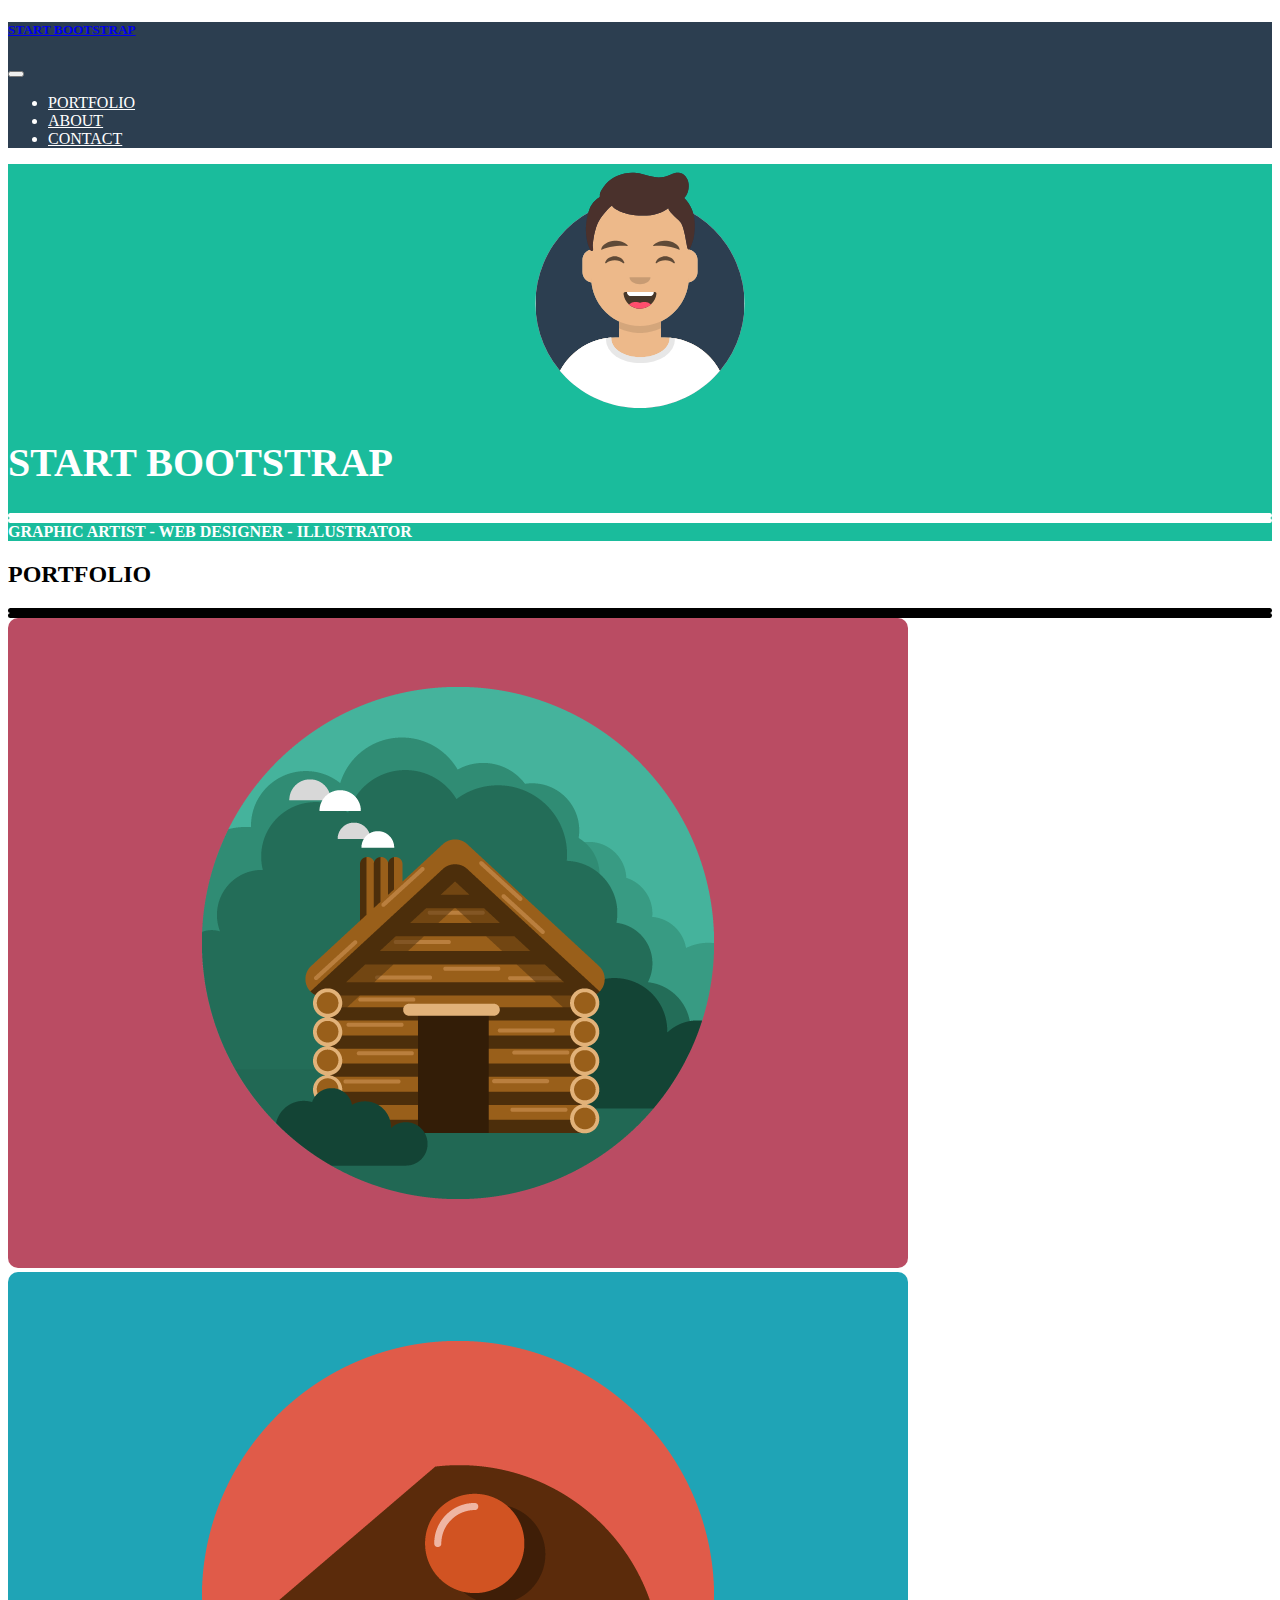
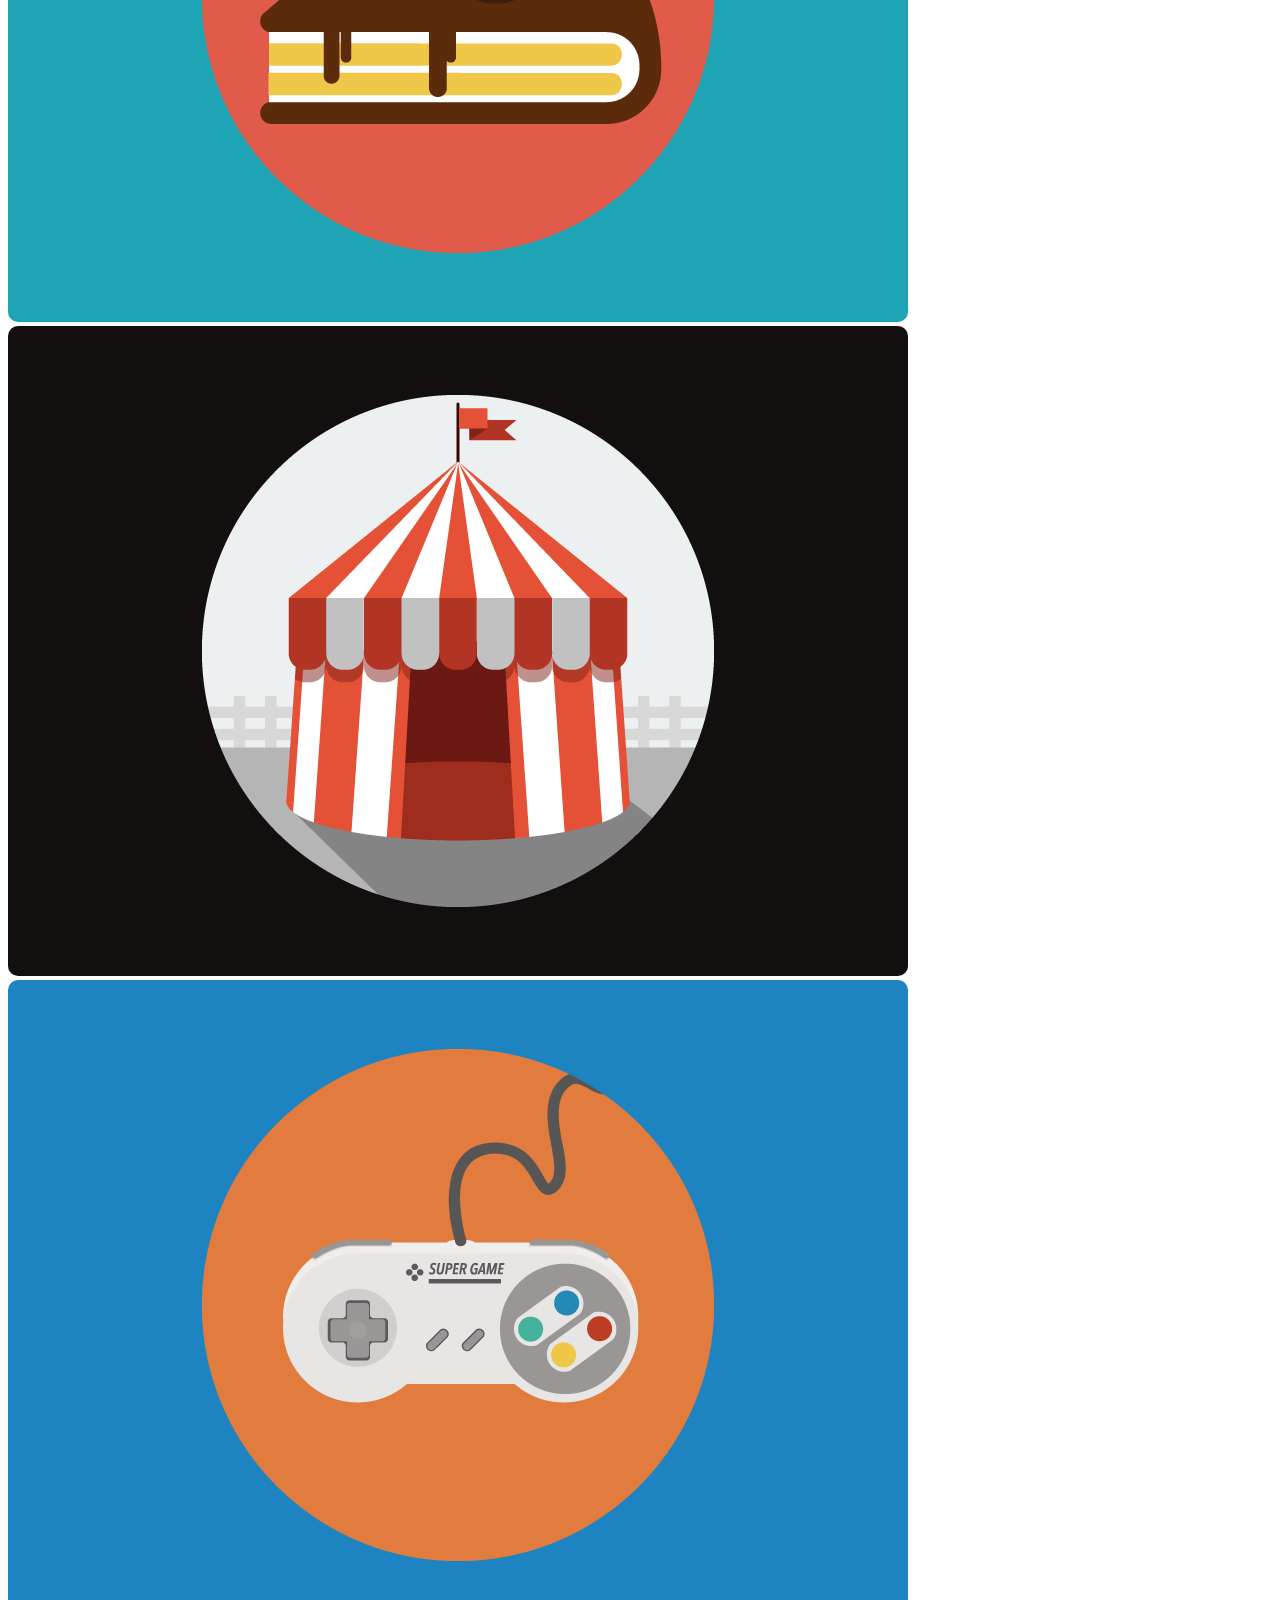
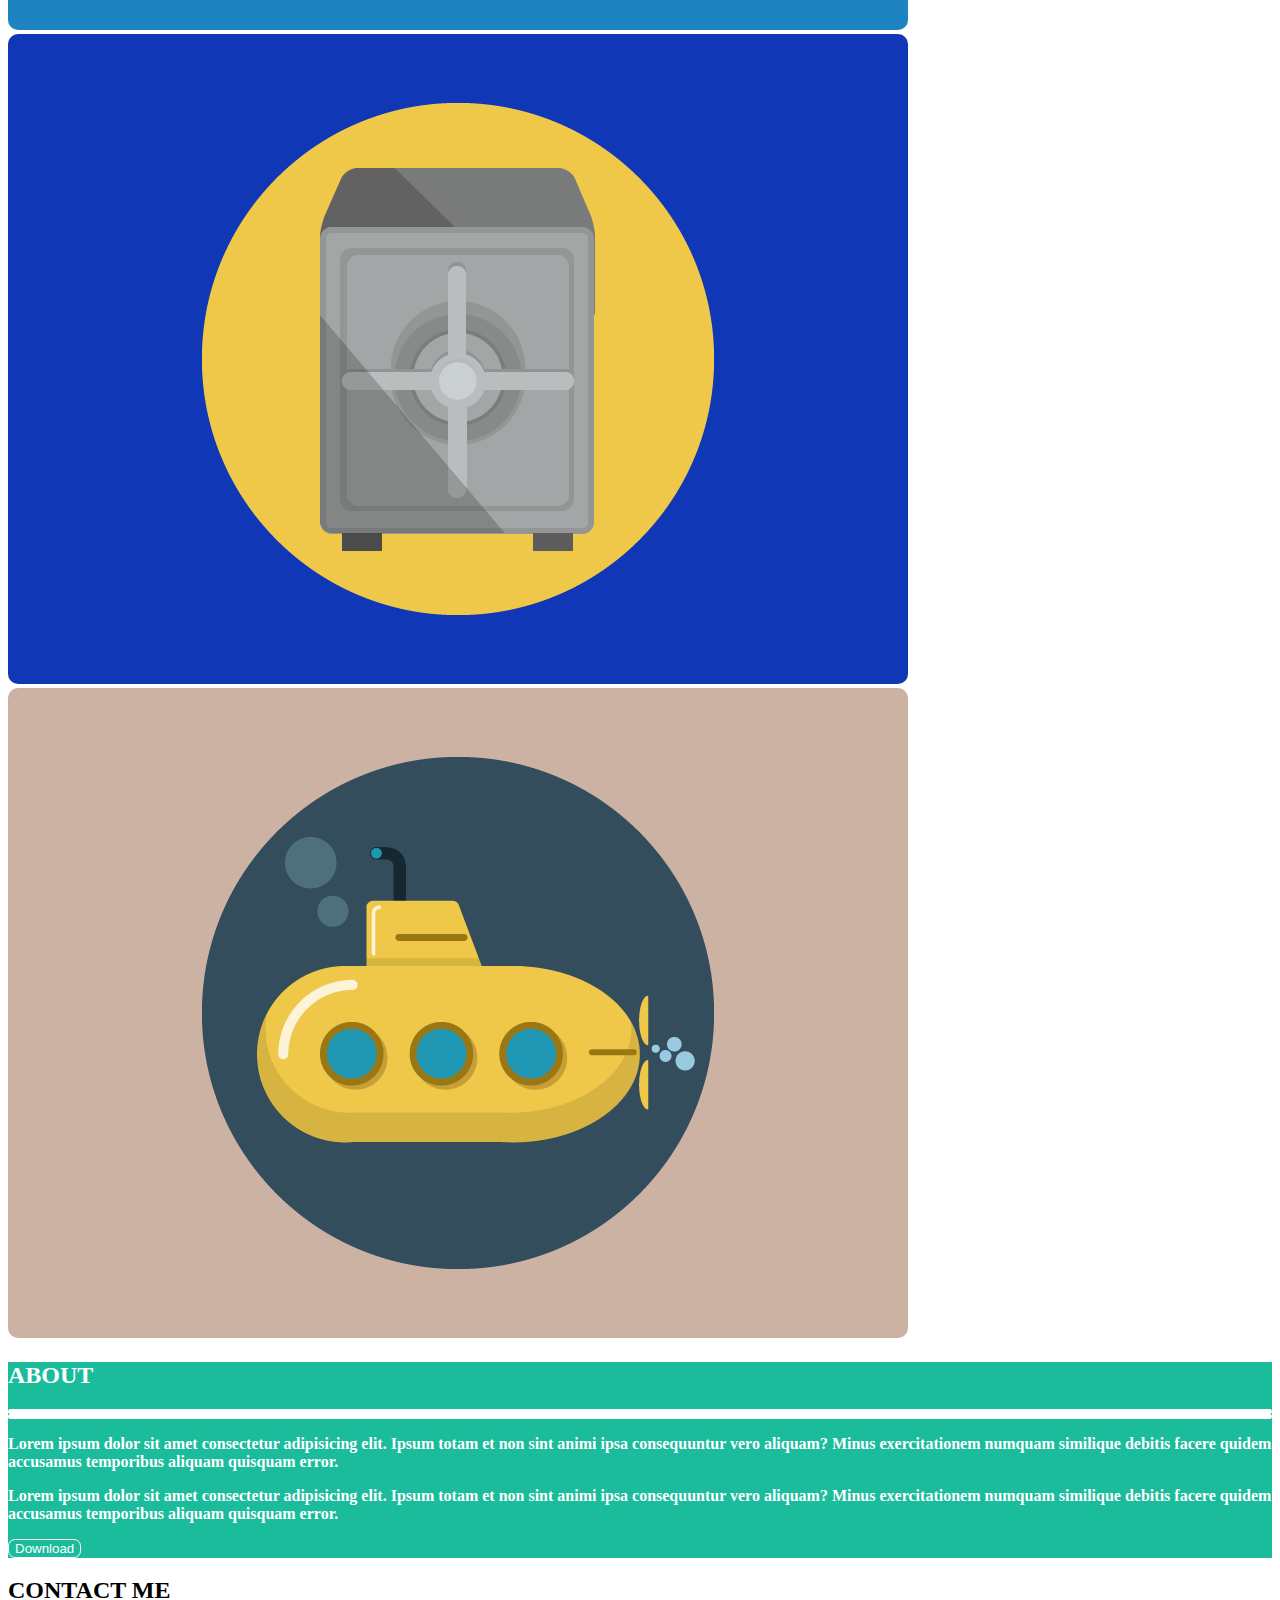
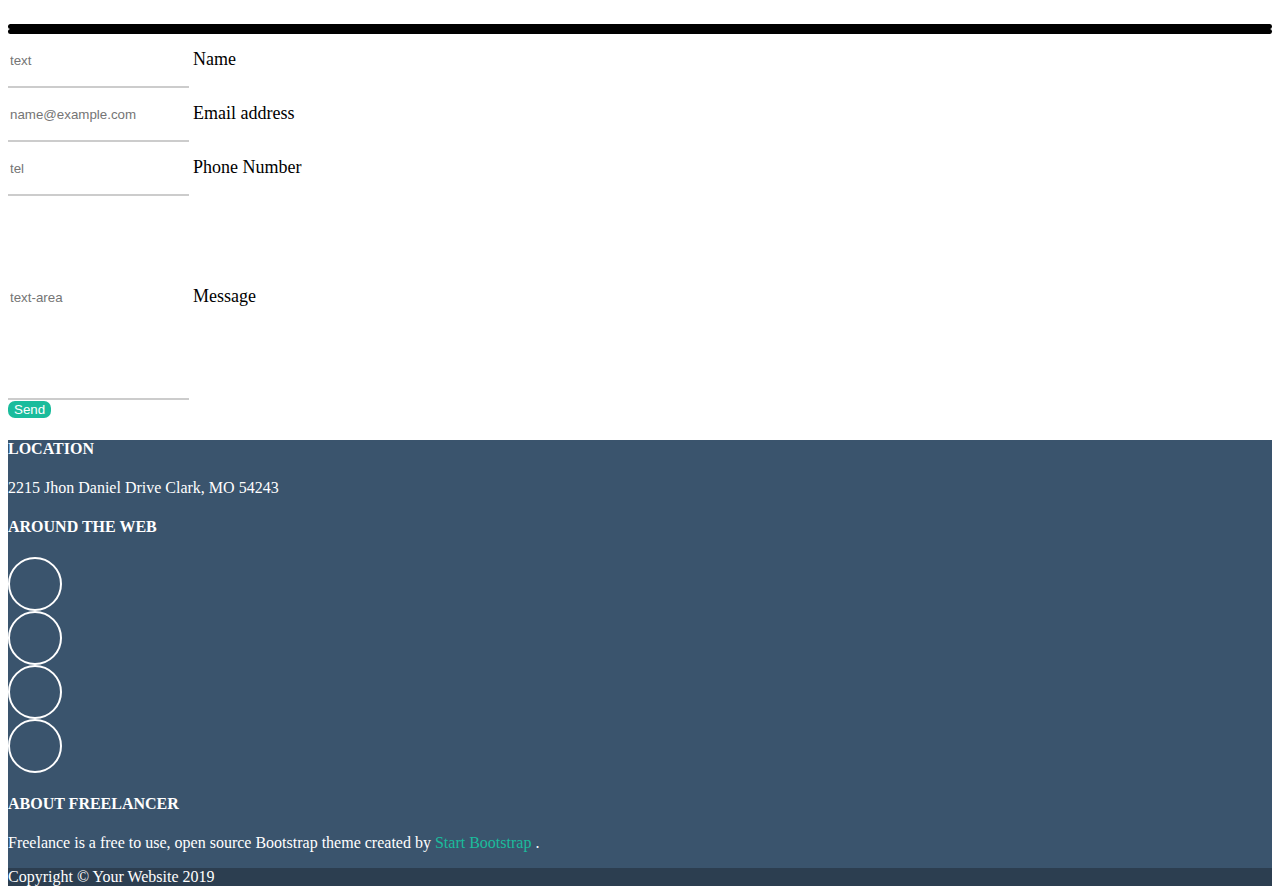
==== commit d2255dcd: "Aggiunge contact form" ====
--- a/index.html
+++ b/index.html
@@ -126,29 +126,33 @@
                 <div class="container">
                     <h2 class="text-center">CONTACT ME</h2>
                     <!-- decorazioni -->
-                    <div class="row justify-content-center my-4">
-                        <div class="col-2"></div>
-                        <div class="col-1"></div>
-                        <div class="col-2"></div>
+                    <div class="row justify-content-center align-items-center mb-4">
+                        <div class="col-2 ms-lateral-col black-dec"></div>
+                        <div class="col-2 ms-col-center text-center"><i class="fa-solid fa-star"></i></div>
+                        <div class="col-2 ms-lateral-col black-dec"></div>
                     </div>
                     <!-- /decorazioni -->
                     <!-- contact form -->
                     <div class="row justify-content-center">
                         <div class="col-8">
-                            <ul class="ms-form">
-                                <li class="pb-4">
-                                    <a href="#">Name</a>
-                                </li>
-                                <li class="py-4">
-                                    <a href="#">Email Adress</a>
-                                </li>
-                                <li class="py-4">
-                                    <a href="#">Phone Number</a>
-                                </li>
-                                <li class="pt-4">
-                                    <a href="#">Message</a>
-                                </li>
-                            </ul>
+                            <form action="">
+                                <div class="form-floating">
+                                    <input type="text" class="form-control" id="floatingName" placeholder="text">
+                                    <label for="floatingName">Name</label>
+                                </div>
+                                <div class="form-floating">
+                                    <input type="email" class="form-control" id="floatingInput" placeholder="name@example.com">
+                                    <label for="floatingInput">Email address</label>
+                                </div>
+                                <div class="form-floating">
+                                    <input type="tel" class="form-control" id="floatingTel" placeholder="tel">
+                                    <label for="floatingTel">Phone Number</label>
+                                </div>
+                                <div class="form-floating">
+                                    <input type="text-area" class="form-control ms-text-area" id="floatingMessage" placeholder="text-area">
+                                    <label for="floatingMessage">Message</label>
+                                </div>
+                            </form>   
                         </div>
                     </div>
                     <!-- /contact form -->
--- a/css/style.css
+++ b/css/style.css
@@ -19,6 +19,7 @@
     top: 0;
     left: 0;
     width: 100%;
+    z-index: 100;
 }
 .nav-link{
     color: white;
@@ -70,26 +71,24 @@
 #ms-contact{
     background-color: #ffffff;
 }
-.ms-form{
-    list-style: none; 
-    font-size: 1.5625rem;
-    padding-bottom: 8.75rem;
-    border-bottom: 1px solid #cccccc;
-    padding-left: 0;
-    margin-left: 0;
+.ms-text-area.form-control{
+    min-height: 12.5rem;
 }
-.ms-form a{
-    text-decoration: none;
-    color: inherit;
+.form-control{
+    border:none;
+    border-bottom: 2px solid #cccccc;
+    border-radius: 0;
+    min-height: 3.125rem;
 }
-.ms-form li:not(:last-child) {
-    border-bottom: 1px solid #cccccc;
+.form-floating label{
+    font-size: 1.125rem;
 }
 .ms-tertiary-btn{
     background-color: var(--ms-secondary-color);
     color: white;
     border: none;
     border-radius: .4375rem;
+    margin-right: auto;
 }
 /* FOOTER */
 footer{
